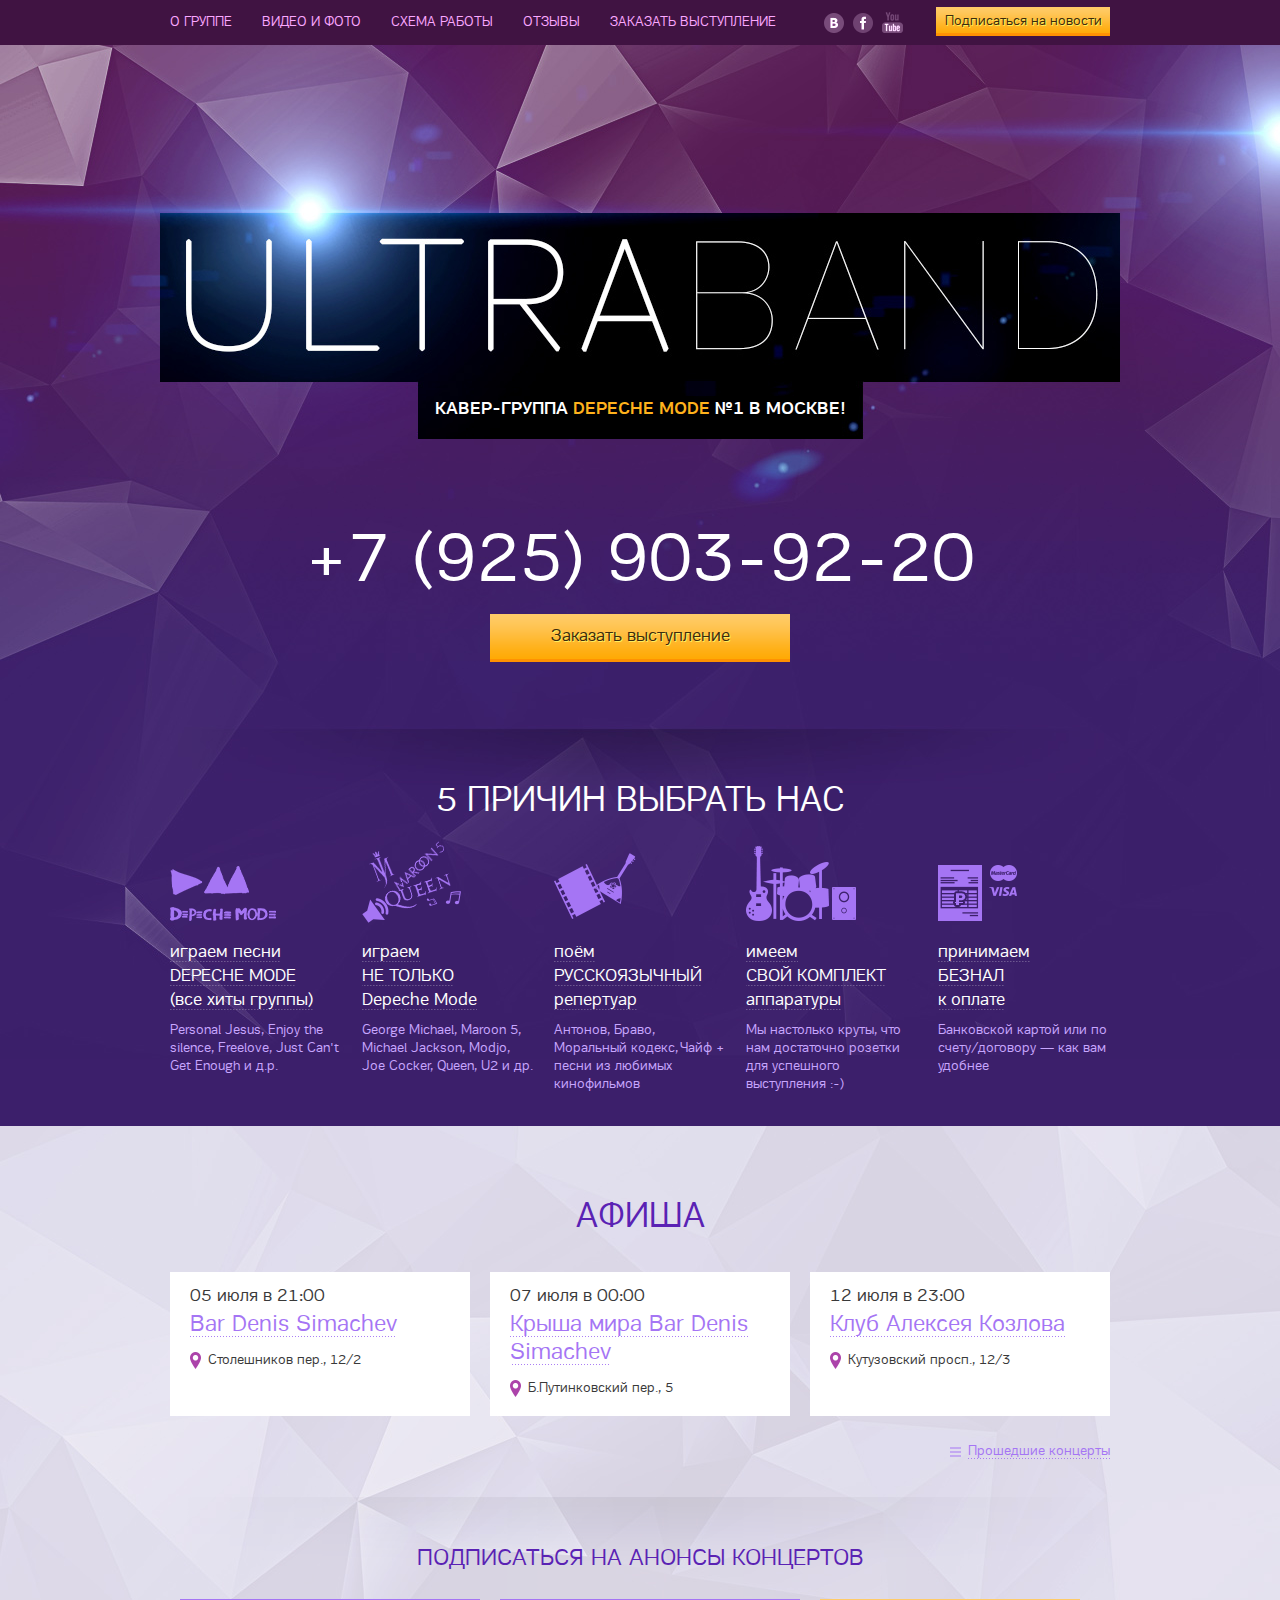
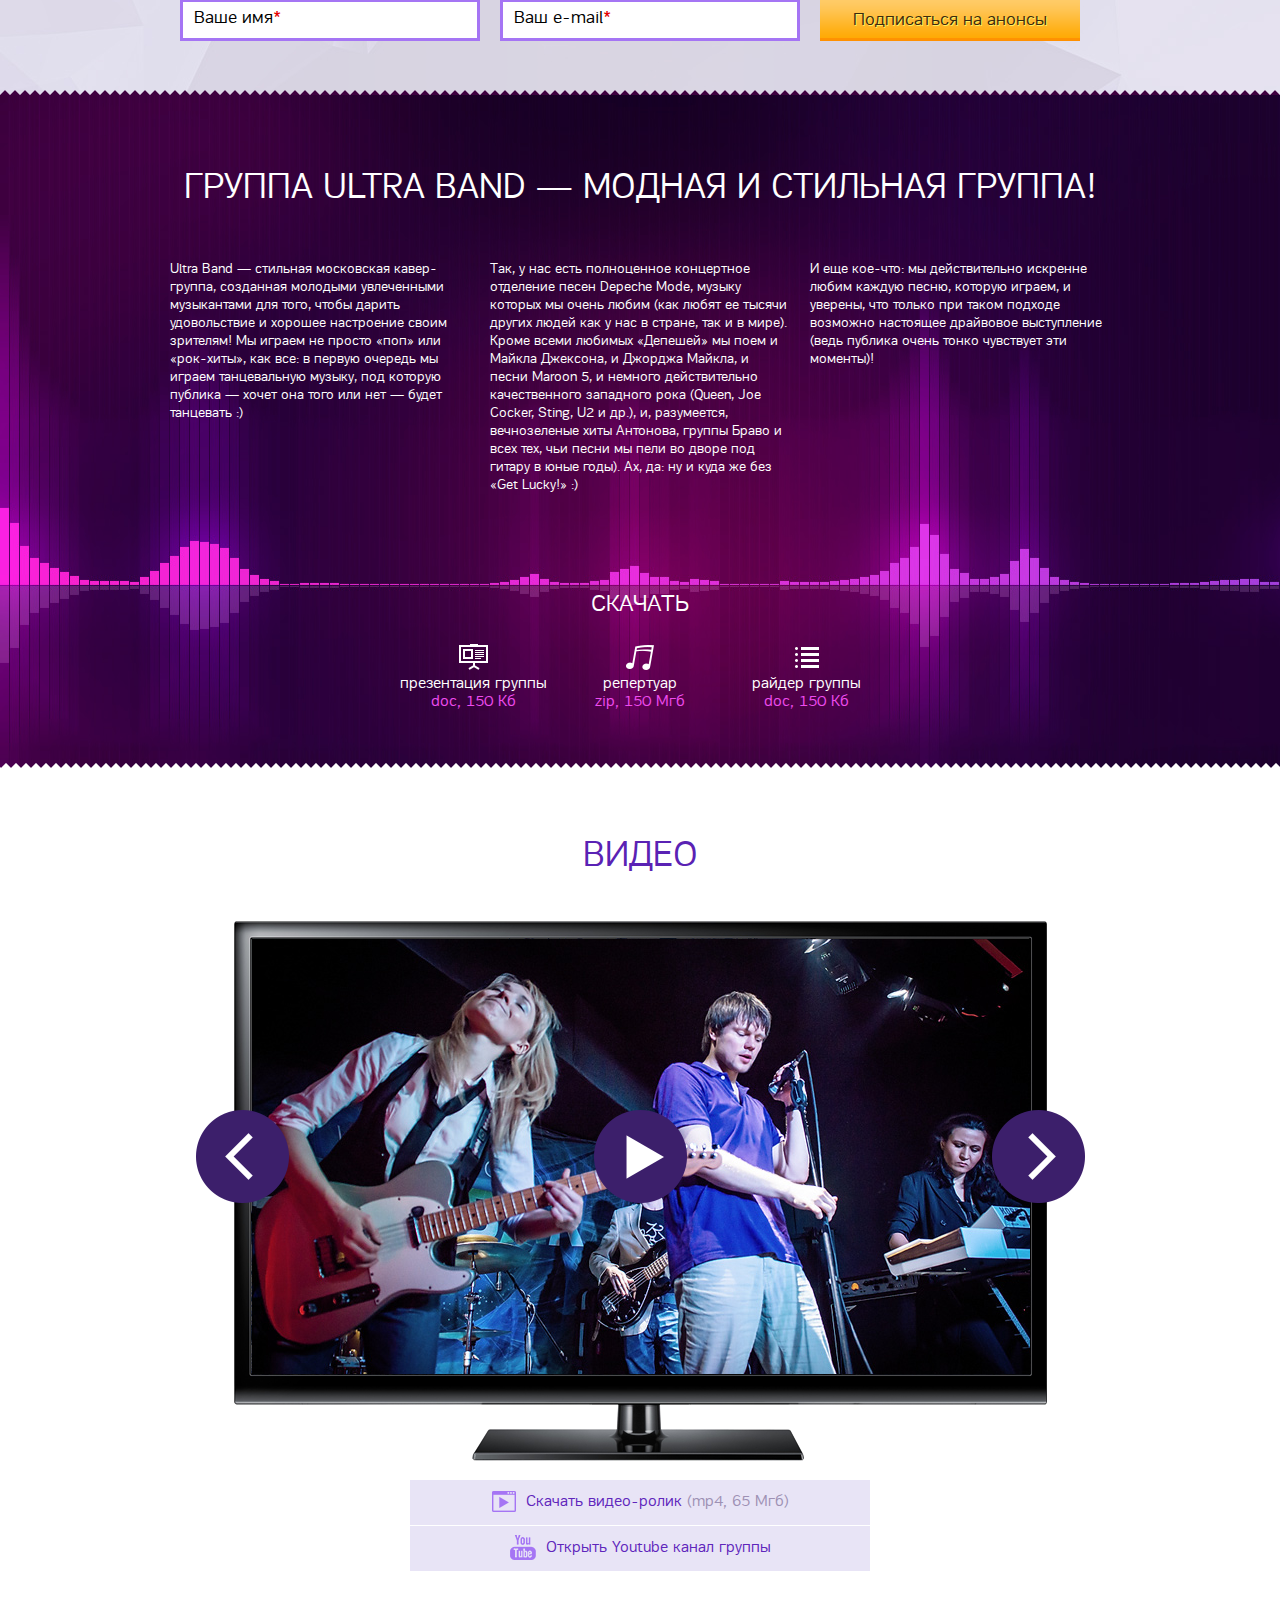
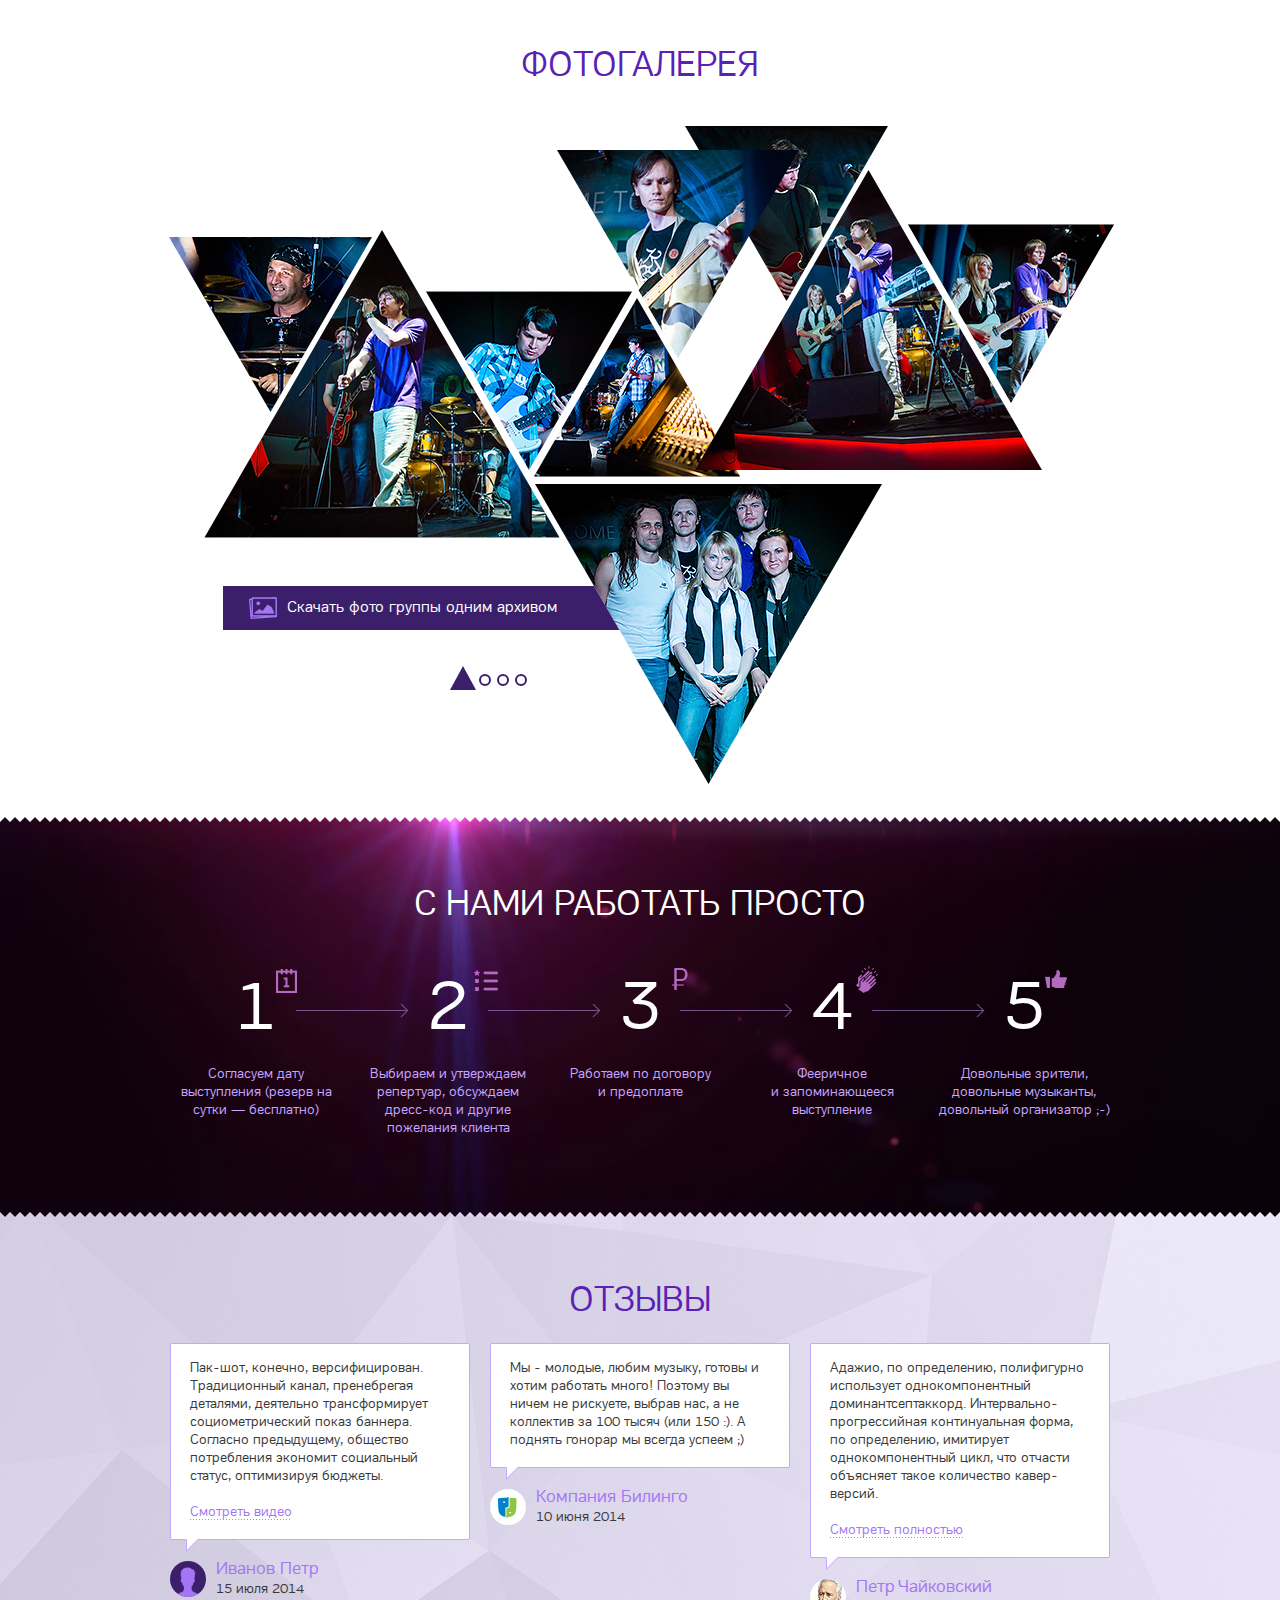
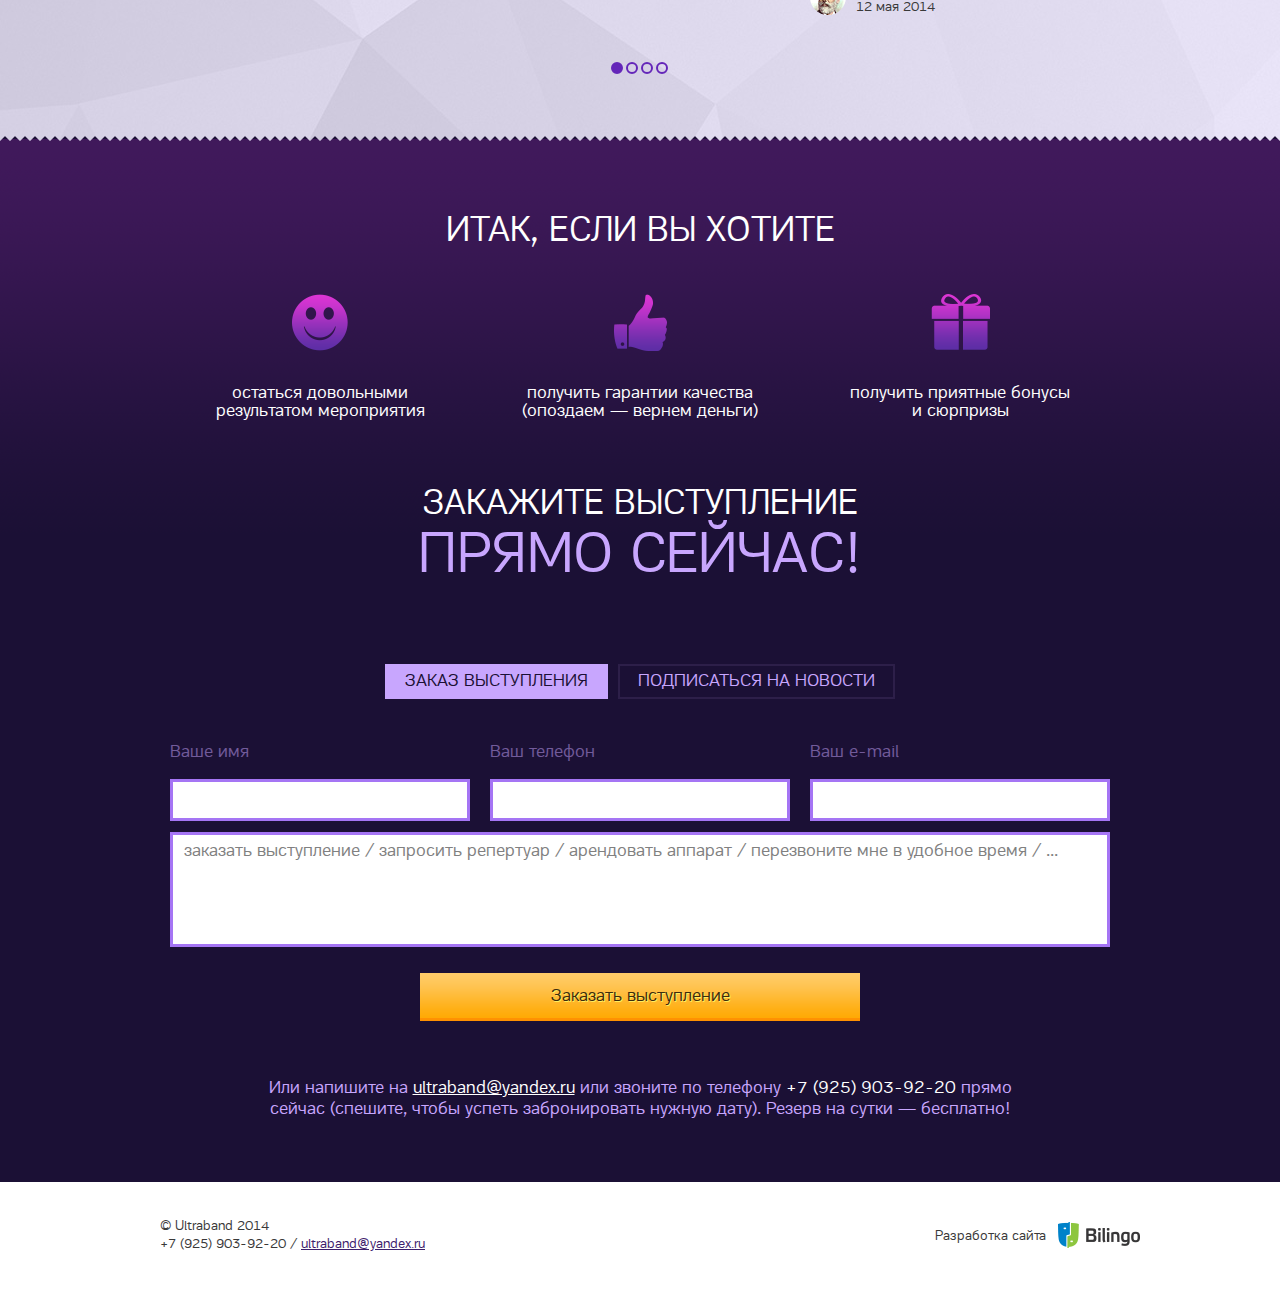
==== index.html @ 877f603f "first html" ====
<!DOCTYPE html>
<html>
    <head>
        <meta charset="utf-8" />
        <title>Ultra Band</title>

        <!--[if lt IE 9]>
            <script src="http://html5shiv.googlecode.com/svn/trunk/html5.js"></script>
        <![endif]-->

        <link rel="stylesheet" href="css/styles.css" />

        <script src="js/jquery-1.11.1.min.js"></script>
        <script src="js/jquery.maskedinput.min.js"></script>
        <script src="js/jquery.validate.min.js"></script>
        <script src="js/jquery.scrollTo-1.4.3.1-min.js"></script>
        <script src="js/jquery.stellar.min.js"></script>
        <script src="js/iscroll.js"></script>
        <script src="js/tools.js"></script>

        <meta name="viewport" content="width=1024" />
    </head>

    <body>

        <header>
            <div class="header-inner">
                <nav>
                    <ul>
                        <li><a href="#about">О группе</a></li>
                        <li><a href="#media">Видео и фото</a></li>
                        <li><a href="#how">Схема работы</a></li>
                        <li><a href="#responses">Отзывы</a></li>
                        <li><a href="#order-title">Заказать выступление</a></li>
                    </ul>
                </nav>
                <div class="header-social">
                    <a href="#"><img src="images/header-social-vk.png" alt="" width="20" height="20" /></a>
                    <a href="#"><img src="images/header-social-fb.png" alt="" width="20" height="20" /></a>
                    <a href="#"><img src="images/header-social-youtube.png" alt="" width="21" height="21" /></a>
                </div>
                <a href="#order-title" class="header-order-link">Подписаться на новости</a>
            </div>
        </header>

        <div class="promo-top-line">
            <div class="promo-top">
                <div><img src="images/promo-top.png" alt="" width="12" height="7" /> наверх</div>
                <div>наверх <img src="images/promo-top.png" alt="" width="12" height="7" /></div>
            </div>
            <h1>кавер-группа <span>Depeche Mode</span> №1 в Москве!</h1>
        </div>

        <!-- wrapper -->
        <div id="wrapper">
            <div class="wrapper-inner">

                <!-- promo -->
                <section id="promo">

                    <div class="promo-phone">+7 (925) 903-92-20</div>
                    <a href="#order-title" class="promo-order-link">Заказать выступление</a>

                    <h2>5 причин выбрать нас</h2>

                    <!-- why -->
                    <div class="why">
                        <div class="why-item">
                            <div class="why-item-bg"></div>
                            <div class="why-item-icon"><img src="images/why-icon-1.png" alt="" width="106" height="55" /></div>
                            <div class="why-item-text">
                                <h3>играем песни<br />DEPECHE MODE<br />(все хиты группы)</h3>
                                <p>Personal Jesus, Enjoy the silence, Freelove, Just Can't Get Enough и д.р.</p>
                                <div class="why-item-add">
                                    <ul>
                                        <li>Принимаем к оплате visa, mastercard (если вы — физлицо)</li>
                                        <li>Работаем по договору с&nbsp;юрлицами</li>
                                    </ul>
                                </div>
                            </div>
                        </div>
                        <div class="why-item">
                            <div class="why-item-bg"></div>
                            <div class="why-item-icon"><img src="images/why-icon-2.png" alt="" width="99" height="82" /></div>
                            <div class="why-item-text">
                                <h3>играем<br />НЕ ТОЛЬКО<br />Depeche Mode</h3>
                                <p>George Michael, Maroon 5, Michael Jackson, Modjo, Joe Cocker, Queen, U2 и др.</p>
                                <div class="why-item-add">
                                    <ul>
                                        <li>Принимаем к оплате visa, mastercard (если вы — физлицо)</li>
                                        <li>Работаем по договору с&nbsp;юрлицами</li>
                                    </ul>
                                </div>
                            </div>
                        </div>
                        <div class="why-item">
                            <div class="why-item-bg"></div>
                            <div class="why-item-icon"><img src="images/why-icon-3.png" alt="" width="82" height="66" /></div>
                            <div class="why-item-text">
                                <h3>поём<br />РУССКОЯЗЫЧНЫЙ<br />репертуар</h3>
                                <p>Антонов, Браво, Моральный кодекс, Чайф + песни из любимых кинофильмов</p>
                            </div>
                        </div>
                        <div class="why-item">
                            <div class="why-item-bg"></div>
                            <div class="why-item-icon"><img src="images/why-icon-4.png" alt="" width="110" height="75" /></div>
                            <div class="why-item-text">
                                <h3>имеем<br />СВОЙ КОМПЛЕКТ<br />аппаратуры</h3>
                                <p>Мы настолько круты, что нам достаточно розетки для успешного выступления :-)</p>
                                <div class="why-item-add">
                                    <ul>
                                        <li>Принимаем к оплате visa, mastercard (если вы — физлицо)</li>
                                        <li>Работаем по договору с&nbsp;юрлицами</li>
                                    </ul>
                                </div>
                            </div>
                        </div>
                        <div class="why-item">
                            <div class="why-item-bg"></div>
                            <div class="why-item-icon"><img src="images/why-icon-5.png" alt="" width="79" height="56" /></div>
                            <div class="why-item-text">
                                <h3>принимаем<br />БЕЗНАЛ<br />к оплате</h3>
                                <p>Банковской картой или по счету/договору — как вам удобнее</p>
                                <div class="why-item-add">
                                    <ul>
                                        <li>Принимаем к оплате visa, mastercard (если вы — физлицо)</li>
                                        <li>Работаем по договору с&nbsp;юрлицами</li>
                                    </ul>
                                </div>
                            </div>
                        </div>
                    </div>
                    <!-- why END -->
                </section>
                <!-- promo END -->

                <!-- anonces -->
                <section id="anonces">
                    <div class="anonces-inner">
                        <h2>Афиша</h2>

                        <!-- anonces list -->
                        <div class="anonces-list">
                            <div class="anonces-item">
                                <div class="anonces-item-date">05 июля в 21:00</div>
                                <div class="anonces-item-name"><a href="windows/anonces.html">Bar Denis Simachev</a></div>
                                <div class="anonces-item-place">Столешников пер., 12/2</div>
                            </div>
                            <div class="anonces-item">
                                <div class="anonces-item-date">07 июля в 00:00</div>
                                <div class="anonces-item-name"><a href="windows/anonces.html">Крыша мира Bar Denis Simachev</a></div>
                                <div class="anonces-item-place">Б.Путинковский пер., 5</div>
                            </div>
                            <div class="anonces-item">
                                <div class="anonces-item-date">12 июля в 23:00</div>
                                <div class="anonces-item-name"><a href="windows/anonces.html">Клуб Алексея Козлова</a></div>
                                <div class="anonces-item-place">Кутузовский просп., 12/3</div>
                            </div>
                        </div>
                        <!-- anonces list END -->

                        <div class="anonces-more"><a href="files/anonces.html"><span>Прошедшие концерты</span></a></div>

                        <!-- order mini -->
                        <div class="order-mini">
                            <h2>Подписаться на анонсы концертов</h2>
                            <form action="windows/success.html" method="post">
                                <div class="order-mini-input"><span>Ваше имя<em>*</em></span><input type="text" name="name" value="" class="required" /></div>
                                <div class="order-mini-input"><span>Ваш e-mail<em>*</em></span><input type="text" name="email" value="" class="required email" /></div>
                                <div class="order-mini-submit"><input type="submit" value="Подписаться на анонсы" /></div>
                            </form>
                        </div>
                        <!-- order mini END -->
                    </div>
                </section>
                <!-- anonces END -->

                <!-- about -->
                <section id="about">
                    <div class="about-inner">
                        <h2>Группа Ultra Band — модная и стильная группа!</h2>
                        <div class="about-cols">
                            <div class="about-col">Ultra Band — стильная московская кавер-группа, созданная молодыми увлеченными музыкантами для того, чтобы дарить удовольствие и хорошее настроение своим зрителям!  Мы играем не просто «поп» или «рок-хиты», как все: в первую очередь мы играем танцевальную музыку, под которую публика — хочет она того или нет — будет танцевать :)</div>
                            <div class="about-col">Так, у нас есть полноценное концертное отделение песен Depeche Mode, музыку которых мы очень любим (как любят ее тысячи других людей как у нас в стране, так и в мире). Кроме всеми любимых «Депешей» мы поем и Майкла Джексона, и Джорджа Майкла, и песни Maroon 5, и немного действительно качественного западного рока (Queen, Joe Cocker, Sting, U2 и др.), и, разумеется, вечнозеленые хиты Антонова, группы Браво и всех тех, чьи песни мы пели во дворе под гитару в юные годы). Ах, да: ну и куда же без «Get Lucky!» :)</div>
                            <div class="about-col">И еще кое-что: мы действительно искренне любим каждую песню, которую играем, и уверены, что только при таком подходе возможно настоящее драйвовое  выступление (ведь публика очень тонко чувствует эти моменты)!</div>
                        </div>
                        <h3>Скачать</h3>
                        <div class="download">
                            <div class="download-item">
                                <a href="#">
                                    <div class="download-icon"><img src="images/download-icon-1.png" alt="" width="29" height="26" /></div>
                                    <div class="download-name">презентация группы</div>
                                    <div class="download-size">doc, 150 Кб</div>
                                </a>
                            </div>
                            <div class="download-item">
                                <a href="#">
                                    <div class="download-icon"><img src="images/download-icon-2.png" alt="" width="28" height="25" /></div>
                                    <div class="download-name">репертуар</div>
                                    <div class="download-size">zip, 150 Мгб</div>
                                </a>
                            </div>
                            <div class="download-item">
                                <a href="#">
                                    <div class="download-icon"><img src="images/download-icon-3.png" alt="" width="24" height="21" /></div>
                                    <div class="download-name">райдер группы</div>
                                    <div class="download-size">doc, 150 Кб</div>
                                </a>
                            </div>
                        </div>
                    </div>
                </section>
                <!-- about END -->

                <!-- media -->
                <section id="media">
                    <div class="media-line"></div>

                    <div class="media-inner">
                        <h2>Видео</h2>

                        <div class="video">
                            <div class="video-content">
                                <ul>
                                    <li>
                                        <div class="video-container">
                                            <div class="video-play"></div>
                                            <a href="http://www.youtube.com/embed/kX7eN-AsGzw"><img src="files/video.jpg" alt="" width="778" height="435" /><span></span></a>
                                        </div>
                                        <div class="video-link"><a href="#"><img src="images/video-link.png" alt="" width="24" height="21" /> Скачать видео-ролик <span>(mp4, 65 Мгб)</span></a></div>
                                        <div class="video-link"><a href="#"><img src="images/video-youtube.png" alt="" width="26" height="25" /> Открыть Youtube канал группы</a></div>
                                    </li>
                                    <li>
                                        <div class="video-container">
                                            <div class="video-play"></div>
                                            <a href="http://www.youtube.com/embed/kX7eN-AsGzw"><img src="files/video-2.jpg" alt="" width="778" height="435" /><span></span></a>
                                        </div>
                                        <div class="video-link"><a href="#"><img src="images/video-link.png" alt="" width="24" height="21" /> Скачать видео-ролик <span>(mp4, 64 Мгб)</span></a></div>
                                        <div class="video-link"><a href="#"><img src="images/video-youtube.png" alt="" width="26" height="25" /> Открыть Youtube канал группы</a></div>
                                    </li>
                                    <li>
                                        <div class="video-container">
                                            <div class="video-play"></div>
                                            <a href="http://www.youtube.com/embed/kX7eN-AsGzw"><img src="files/video.jpg" alt="" width="778" height="435" /><span></span></a>
                                        </div>
                                        <div class="video-link"><a href="#"><img src="images/video-link.png" alt="" width="24" height="21" /> Скачать видео-ролик <span>(mp4, 63 Мгб)</span></a></div>
                                        <div class="video-link"><a href="#"><img src="images/video-youtube.png" alt="" width="26" height="25" /> Открыть Youtube канал группы</a></div>
                                    </li>
                                </ul>
                            </div>
                            <a href="#" class="video-prev"></a>
                            <a href="#" class="video-next"></a>
                        </div>

                        <h2>Фотогалерея</h2>

                        <div class="gallery">
                            <div class="gallery-content">
                                <ul>
                                    <li>
                                        <div class="gallery-links">
                                            <a href="files/gallery-1.jpg" rel="files/gallery-1-preview.png"><img src="files/gallery-1.png" alt="" width="203" height="175" /></a>
                                            <a href="files/gallery-2.jpg" rel="files/gallery-2-preview.png"><img src="files/gallery-2.png" alt="" width="356" height="308" /></a>
                                            <a href="files/gallery-3.jpg" rel="files/gallery-3-preview.png"><img src="files/gallery-3.png" alt="" width="206" height="179" /></a>
                                            <a href="files/gallery-4.jpg" rel="files/gallery-4-preview.png"><img src="files/gallery-4.png" alt="" width="208" height="179" /></a>
                                            <a href="files/gallery-5.jpg" rel="files/gallery-5-preview.png"><img src="files/gallery-5.png" alt="" width="242" height="208" /></a>
                                            <a href="files/gallery-6.jpg" rel="files/gallery-6-preview.png"><img src="files/gallery-6.png" alt="" width="203" height="175" /></a>
                                            <a href="files/gallery-7.jpg" rel="files/gallery-7-preview.png"><img src="files/gallery-7.png" alt="" width="347" height="300" /></a>
                                            <a href="files/gallery-8.jpg" rel="files/gallery-8-preview.png"><img src="files/gallery-8.png" alt="" width="208" height="179" /></a>
                                            <a href="files/gallery-9.jpg" rel="files/gallery-9-preview.png"><img src="files/gallery-9.png" alt="" width="347" height="300" /></a>
                                        </div>
                                        <img src="images/blank.gif" width="960" height="658" alt="" class="gallery-map" />
                                        <map>
                                            <area href="#" alt="" shape="poly" coords="9,111,212,111,111,286" />
                                            <area href="#" alt="" shape="poly" coords="44,412,221,104,400,412" />
                                            <area href="#" alt="" shape="poly" coords="266,165,472,165,369,344" />
                                            <area href="#" alt="" shape="poly" coords="373,351,476,172,555,310,535,344,576,344,579,351" />
                                            <area href="#" alt="" shape="poly" coords="397,24,639,24,518,232" />
                                            <area href="#" alt="" shape="poly" coords="525,0,728,0,626,175,589,110,639,24,539,24" />
                                            <area href="#" alt="" shape="poly" coords="535,344,708,44,882,344" />
                                            <area href="#" alt="" shape="poly" coords="747,98,953,98,850,277" />
                                            <area href="#" alt="" shape="poly" coords="375,358,722,358,548,658" />
                                        </map>
                                    </li>
                                    <li>
                                        <div class="gallery-links">
                                            <a href="files/gallery-1.jpg" rel="files/gallery-1-preview.png"><img src="files/gallery-1.png" alt="" width="203" height="175" /></a>
                                            <a href="files/gallery-2.jpg" rel="files/gallery-2-preview.png"><img src="files/gallery-2.png" alt="" width="356" height="308" /></a>
                                            <a href="files/gallery-3.jpg" rel="files/gallery-3-preview.png"><img src="files/gallery-3.png" alt="" width="206" height="179" /></a>
                                            <a href="files/gallery-4.jpg" rel="files/gallery-4-preview.png"><img src="files/gallery-4.png" alt="" width="208" height="179" /></a>
                                            <a href="files/gallery-5.jpg" rel="files/gallery-5-preview.png"><img src="files/gallery-5.png" alt="" width="242" height="208" /></a>
                                            <a href="files/gallery-6.jpg" rel="files/gallery-6-preview.png"><img src="files/gallery-6.png" alt="" width="203" height="175" /></a>
                                            <a href="files/gallery-7.jpg" rel="files/gallery-7-preview.png"><img src="files/gallery-7.png" alt="" width="347" height="300" /></a>
                                            <a href="files/gallery-8.jpg" rel="files/gallery-8-preview.png"><img src="files/gallery-8.png" alt="" width="208" height="179" /></a>
                                            <a href="files/gallery-9.jpg" rel="files/gallery-9-preview.png"><img src="files/gallery-9.png" alt="" width="347" height="300" /></a>
                                        </div>
                                        <img src="images/blank.gif" width="960" height="658" alt="" class="gallery-map" />
                                        <map>
                                            <area href="#" alt="" shape="poly" coords="9,111,212,111,111,286" />
                                            <area href="#" alt="" shape="poly" coords="44,412,221,104,400,412" />
                                            <area href="#" alt="" shape="poly" coords="266,165,472,165,369,344" />
                                            <area href="#" alt="" shape="poly" coords="373,351,476,172,555,310,535,344,576,344,579,351" />
                                            <area href="#" alt="" shape="poly" coords="397,24,639,24,518,232" />
                                            <area href="#" alt="" shape="poly" coords="525,0,728,0,626,175,589,110,639,24,539,24" />
                                            <area href="#" alt="" shape="poly" coords="535,344,708,44,882,344" />
                                            <area href="#" alt="" shape="poly" coords="747,98,953,98,850,277" />
                                            <area href="#" alt="" shape="poly" coords="375,358,722,358,548,658" />
                                        </map>
                                    </li>
                                    <li>
                                        <div class="gallery-links">
                                            <a href="files/gallery-1.jpg" rel="files/gallery-1-preview.png"><img src="files/gallery-1.png" alt="" width="203" height="175" /></a>
                                            <a href="files/gallery-2.jpg" rel="files/gallery-2-preview.png"><img src="files/gallery-2.png" alt="" width="356" height="308" /></a>
                                            <a href="files/gallery-3.jpg" rel="files/gallery-3-preview.png"><img src="files/gallery-3.png" alt="" width="206" height="179" /></a>
                                            <a href="files/gallery-4.jpg" rel="files/gallery-4-preview.png"><img src="files/gallery-4.png" alt="" width="208" height="179" /></a>
                                            <a href="files/gallery-5.jpg" rel="files/gallery-5-preview.png"><img src="files/gallery-5.png" alt="" width="242" height="208" /></a>
                                            <a href="files/gallery-6.jpg" rel="files/gallery-6-preview.png"><img src="files/gallery-6.png" alt="" width="203" height="175" /></a>
                                            <a href="files/gallery-7.jpg" rel="files/gallery-7-preview.png"><img src="files/gallery-7.png" alt="" width="347" height="300" /></a>
                                            <a href="files/gallery-8.jpg" rel="files/gallery-8-preview.png"><img src="files/gallery-8.png" alt="" width="208" height="179" /></a>
                                            <a href="files/gallery-9.jpg" rel="files/gallery-9-preview.png"><img src="files/gallery-9.png" alt="" width="347" height="300" /></a>
                                        </div>
                                        <img src="images/blank.gif" width="960" height="658" alt="" class="gallery-map" />
                                        <map>
                                            <area href="#" alt="" shape="poly" coords="9,111,212,111,111,286" />
                                            <area href="#" alt="" shape="poly" coords="44,412,221,104,400,412" />
                                            <area href="#" alt="" shape="poly" coords="266,165,472,165,369,344" />
                                            <area href="#" alt="" shape="poly" coords="373,351,476,172,555,310,535,344,576,344,579,351" />
                                            <area href="#" alt="" shape="poly" coords="397,24,639,24,518,232" />
                                            <area href="#" alt="" shape="poly" coords="525,0,728,0,626,175,589,110,639,24,539,24" />
                                            <area href="#" alt="" shape="poly" coords="535,344,708,44,882,344" />
                                            <area href="#" alt="" shape="poly" coords="747,98,953,98,850,277" />
                                            <area href="#" alt="" shape="poly" coords="375,358,722,358,548,658" />
                                        </map>
                                    </li>
                                    <li>
                                        <div class="gallery-links">
                                            <a href="files/gallery-1.jpg" rel="files/gallery-1-preview.png"><img src="files/gallery-1.png" alt="" width="203" height="175" /></a>
                                            <a href="files/gallery-2.jpg" rel="files/gallery-2-preview.png"><img src="files/gallery-2.png" alt="" width="356" height="308" /></a>
                                            <a href="files/gallery-3.jpg" rel="files/gallery-3-preview.png"><img src="files/gallery-3.png" alt="" width="206" height="179" /></a>
                                            <a href="files/gallery-4.jpg" rel="files/gallery-4-preview.png"><img src="files/gallery-4.png" alt="" width="208" height="179" /></a>
                                            <a href="files/gallery-5.jpg" rel="files/gallery-5-preview.png"><img src="files/gallery-5.png" alt="" width="242" height="208" /></a>
                                            <a href="files/gallery-6.jpg" rel="files/gallery-6-preview.png"><img src="files/gallery-6.png" alt="" width="203" height="175" /></a>
                                            <a href="files/gallery-7.jpg" rel="files/gallery-7-preview.png"><img src="files/gallery-7.png" alt="" width="347" height="300" /></a>
                                        </div>
                                        <img src="images/blank.gif" width="960" height="658" alt="" class="gallery-map" />
                                        <map>
                                            <area href="#" alt="" shape="poly" coords="9,111,212,111,111,286" />
                                            <area href="#" alt="" shape="poly" coords="44,412,221,104,400,412" />
                                            <area href="#" alt="" shape="poly" coords="266,165,472,165,369,344" />
                                            <area href="#" alt="" shape="poly" coords="373,351,476,172,555,310,535,344,576,344,579,351" />
                                            <area href="#" alt="" shape="poly" coords="397,24,639,24,518,232" />
                                            <area href="#" alt="" shape="poly" coords="525,0,728,0,626,175,589,110,639,24,539,24" />
                                            <area href="#" alt="" shape="poly" coords="535,344,708,44,882,344" />
                                            <area href="#" alt="" shape="poly" coords="747,98,953,98,850,277" />
                                            <area href="#" alt="" shape="poly" coords="375,358,722,358,548,658" />
                                        </map>
                                    </li>
                                </ul>
                            </div>
                            <div class="gallery-ctrl"></div>
                            <div class="gallery-download"><a href="#">Скачать фото группы одним архивом</a></div>
                        </div>

                        <img src="images/triangle-12.png" alt="" width="70" height="62" class="triangle triangle-12" data-stellar-ratio="1.2" />
                        <img src="images/triangle-13.png" alt="" width="58" height="52" class="triangle triangle-13" data-stellar-ratio="1.3" />
                        <img src="images/triangle-14.png" alt="" width="155" height="153" class="triangle triangle-14" data-stellar-ratio="1.2" />
                        <img src="images/triangle-15.png" alt="" width="67" height="69" class="triangle triangle-15" data-stellar-ratio="1.1" />
                        <img src="images/triangle-02.png" alt="" width="24" height="25" class="triangle triangle-02" data-stellar-ratio="1.1" />
                        <img src="images/triangle-03.png" alt="" width="24" height="22" class="triangle triangle-03" data-stellar-ratio="1.1" />
                        <img src="images/triangle-04.png" alt="" width="25" height="24" class="triangle triangle-04" data-stellar-ratio="1.2" />
                        <img src="images/triangle-05.png" alt="" width="24" height="22" class="triangle triangle-05" data-stellar-ratio="1.3" />
                        <img src="images/triangle-06.png" alt="" width="40" height="37" class="triangle triangle-06" data-stellar-ratio="1.2" />
                        <img src="images/triangle-01.png" alt="" width="356" height="340" class="triangle triangle-01" data-stellar-ratio="1.2" />
                        <img src="images/triangle-07.png" alt="" width="32" height="32" class="triangle triangle-07" data-stellar-ratio="1.1" />
                        <img src="images/triangle-08.png" alt="" width="76" height="89" class="triangle triangle-08" data-stellar-ratio="1.3" />
                        <img src="images/triangle-09.png" alt="" width="73" height="95" class="triangle triangle-09" data-stellar-ratio="1.2" />
                        <img src="images/triangle-10.png" alt="" width="220" height="248" class="triangle triangle-10" data-stellar-ratio="1.1" />
                        <img src="images/triangle-11.png" alt="" width="490" height="485" class="triangle triangle-11" data-stellar-ratio="1.2" />
                    </div>

                </section>
                <!-- media END -->

                <!-- how -->
                <section id="how">
                    <div class="how-inner">
                        <h2>С нами работать просто</h2>

                        <!-- how steps -->
                        <div class="how-steps">
                            <div class="how-step">
                                <div class="how-step-number"><span>1<img src="images/how-step-1.png" alt="" width="21" height="24" class="how-step-icon-1" /></span></div>
                                <div class="how-step-text">Согласуем дату выступления (резерв на сутки — бесплатно)</div>
                            </div>
                            <div class="how-step-sep"></div>
                            <div class="how-step">
                                <div class="how-step-number"><span>2<img src="images/how-step-2.png" alt="" width="24" height="21" class="how-step-icon-2" /></span></div>
                                <div class="how-step-text">Выбираем и утверждаем репертуар, обсуждаем дресс-код и другие пожелания клиента</div>
                            </div>
                            <div class="how-step-sep"></div>
                            <div class="how-step">
                                <div class="how-step-number"><span>3<img src="images/how-step-3.png" alt="" width="16" height="22" class="how-step-icon-3" /></span></div>
                                <div class="how-step-text">Работаем по договору и&nbsp;предоплате</div>
                            </div>
                            <div class="how-step-sep"></div>
                            <div class="how-step">
                                <div class="how-step-number"><span>4<img src="images/how-step-4.png" alt="" width="22" height="27" class="how-step-icon-4" /></span></div>
                                <div class="how-step-text">Фееричное и&nbsp;запоминающееся выступление</div>
                            </div>
                            <div class="how-step-sep"></div>
                            <div class="how-step">
                                <div class="how-step-number"><span>5<img src="images/how-step-5.png" alt="" width="22" height="18" class="how-step-icon-5" /></span></div>
                                <div class="how-step-text">Довольные зрители, довольные музыканты, довольный организатор ;-)</div>
                            </div>
                        </div>
                        <!-- how steps END -->

                    </div>
                </section>
                <!-- how END -->

                <!-- responses -->
                <section id="responses">
                    <h2>Отзывы</h2>
                    <div class="responses-container">
                        <ul>
                            <li>
                                <div class="responses-item">
                                    <div class="responses-item-name">
                                        Пак-шот, конечно, версифицирован. Традиционный канал, пренебрегая деталями, деятельно трансформирует социометрический показ баннера. Согласно предыдущему, общество потребления экономит социальный статус, оптимизируя бюджеты.
                                        <div class="responses-item-video"><a href="http://www.youtube.com/embed/kX7eN-AsGzw">Смотреть видео</a></div>
                                    </div>
                                    <div class="responses-item-author">
                                        <div class="responses-item-author-img"><img src="files/responses-author-1.jpg" alt="" width="36" height="36" /></div>
                                        <div class="responses-item-author-text">
                                            <div class="responses-item-author-name">Иванов Петр</div>
                                            <div class="responses-item-author-date">15 июля 2014</div>
                                        </div>
                                    </div>
                                </div>
                                <div class="responses-item">
                                    <div class="responses-item-name">
                                        Мы - молодые, любим музыку, готовы и хотим работать много! Поэтому вы ничем не рискуете, выбрав нас, а не коллектив за 100 тысяч (или 150 :). А поднять гонорар мы всегда успеем ;)
                                    </div>
                                    <div class="responses-item-author">
                                        <div class="responses-item-author-img"><img src="files/responses-author-2.jpg" alt="" width="36" height="36" /></div>
                                        <div class="responses-item-author-text">
                                            <div class="responses-item-author-name">Компания Билинго</div>
                                            <div class="responses-item-author-date">10 июня 2014</div>
                                        </div>
                                    </div>
                                </div>
                                <div class="responses-item">
                                    <div class="responses-item-name">
                                        Адажио, по определению, полифигурно использует однокомпонентный доминантсептаккорд. Интервально-прогрессийная континуальная форма, по определению, имитирует однокомпонентный цикл, что отчасти объясняет такое количество кавер-версий.
                                        <div class="responses-item-open"><a href="windows/response.html">Смотреть полностью</a></div>
                                    </div>
                                    <div class="responses-item-author">
                                        <div class="responses-item-author-img"><img src="files/responses-author-3.jpg" alt="" width="36" height="36" /></div>
                                        <div class="responses-item-author-text">
                                            <div class="responses-item-author-name">Петр Чайковский</div>
                                            <div class="responses-item-author-date">12 мая 2014</div>
                                        </div>
                                    </div>
                                </div>
                            </li>
                            <li>
                                <div class="responses-item">
                                    <div class="responses-item-name">
                                        Пак-шот, конечно, версифицирован. Традиционный канал, пренебрегая деталями, деятельно трансформирует социометрический показ баннера. Согласно предыдущему, общество потребления экономит социальный статус, оптимизируя бюджеты.
                                        <div class="responses-item-video"><a href="http://www.youtube.com/embed/kX7eN-AsGzw">Смотреть видео</a></div>
                                    </div>
                                    <div class="responses-item-author">
                                        <div class="responses-item-author-img"><img src="files/responses-author-1.jpg" alt="" width="36" height="36" /></div>
                                        <div class="responses-item-author-text">
                                            <div class="responses-item-author-name">Иванов Петр</div>
                                            <div class="responses-item-author-date">15 июля 2014</div>
                                        </div>
                                    </div>
                                </div>
                                <div class="responses-item">
                                    <div class="responses-item-name">
                                        Мы - молодые, любим музыку, готовы и хотим работать много! Поэтому вы ничем не рискуете, выбрав нас, а не коллектив за 100 тысяч (или 150 :). А поднять гонорар мы всегда успеем ;)
                                    </div>
                                    <div class="responses-item-author">
                                        <div class="responses-item-author-img"><img src="files/responses-author-2.jpg" alt="" width="36" height="36" /></div>
                                        <div class="responses-item-author-text">
                                            <div class="responses-item-author-name">Компания Билинго</div>
                                            <div class="responses-item-author-date">10 июня 2014</div>
                                        </div>
                                    </div>
                                </div>
                                <div class="responses-item">
                                    <div class="responses-item-name">
                                        Адажио, по определению, полифигурно использует однокомпонентный доминантсептаккорд. Интервально-прогрессийная континуальная форма, по определению, имитирует однокомпонентный цикл, что отчасти объясняет такое количество кавер-версий.
                                        <div class="responses-item-open"><a href="windows/response.html">Смотреть полностью</a></div>
                                    </div>
                                    <div class="responses-item-author">
                                        <div class="responses-item-author-img"><img src="files/responses-author-3.jpg" alt="" width="36" height="36" /></div>
                                        <div class="responses-item-author-text">
                                            <div class="responses-item-author-name">Петр Чайковский</div>
                                            <div class="responses-item-author-date">12 мая 2014</div>
                                        </div>
                                    </div>
                                </div>
                            </li>
                            <li>
                                <div class="responses-item">
                                    <div class="responses-item-name">
                                        Пак-шот, конечно, версифицирован. Традиционный канал, пренебрегая деталями, деятельно трансформирует социометрический показ баннера. Согласно предыдущему, общество потребления экономит социальный статус, оптимизируя бюджеты.
                                        <div class="responses-item-video"><a href="http://www.youtube.com/embed/kX7eN-AsGzw">Смотреть видео</a></div>
                                    </div>
                                    <div class="responses-item-author">
                                        <div class="responses-item-author-img"><img src="files/responses-author-1.jpg" alt="" width="36" height="36" /></div>
                                        <div class="responses-item-author-text">
                                            <div class="responses-item-author-name">Иванов Петр</div>
                                            <div class="responses-item-author-date">15 июля 2014</div>
                                        </div>
                                    </div>
                                </div>
                                <div class="responses-item">
                                    <div class="responses-item-name">
                                        Мы - молодые, любим музыку, готовы и хотим работать много! Поэтому вы ничем не рискуете, выбрав нас, а не коллектив за 100 тысяч (или 150 :). А поднять гонорар мы всегда успеем ;)
                                    </div>
                                    <div class="responses-item-author">
                                        <div class="responses-item-author-img"><img src="files/responses-author-2.jpg" alt="" width="36" height="36" /></div>
                                        <div class="responses-item-author-text">
                                            <div class="responses-item-author-name">Компания Билинго</div>
                                            <div class="responses-item-author-date">10 июня 2014</div>
                                        </div>
                                    </div>
                                </div>
                                <div class="responses-item">
                                    <div class="responses-item-name">
                                        Адажио, по определению, полифигурно использует однокомпонентный доминантсептаккорд. Интервально-прогрессийная континуальная форма, по определению, имитирует однокомпонентный цикл, что отчасти объясняет такое количество кавер-версий.
                                        <div class="responses-item-open"><a href="windows/response.html">Смотреть полностью</a></div>
                                    </div>
                                    <div class="responses-item-author">
                                        <div class="responses-item-author-img"><img src="files/responses-author-3.jpg" alt="" width="36" height="36" /></div>
                                        <div class="responses-item-author-text">
                                            <div class="responses-item-author-name">Петр Чайковский</div>
                                            <div class="responses-item-author-date">12 мая 2014</div>
                                        </div>
                                    </div>
                                </div>
                            </li>
                            <li>
                                <div class="responses-item">
                                    <div class="responses-item-name">
                                        Пак-шот, конечно, версифицирован. Традиционный канал, пренебрегая деталями, деятельно трансформирует социометрический показ баннера. Согласно предыдущему, общество потребления экономит социальный статус, оптимизируя бюджеты.
                                        <div class="responses-item-video"><a href="http://www.youtube.com/embed/kX7eN-AsGzw">Смотреть видео</a></div>
                                    </div>
                                    <div class="responses-item-author">
                                        <div class="responses-item-author-img"><img src="files/responses-author-1.jpg" alt="" width="36" height="36" /></div>
                                        <div class="responses-item-author-text">
                                            <div class="responses-item-author-name">Иванов Петр</div>
                                            <div class="responses-item-author-date">15 июля 2014</div>
                                        </div>
                                    </div>
                                </div>
                                <div class="responses-item">
                                    <div class="responses-item-name">
                                        Мы - молодые, любим музыку, готовы и хотим работать много! Поэтому вы ничем не рискуете, выбрав нас, а не коллектив за 100 тысяч (или 150 :). А поднять гонорар мы всегда успеем ;)
                                    </div>
                                    <div class="responses-item-author">
                                        <div class="responses-item-author-img"><img src="files/responses-author-2.jpg" alt="" width="36" height="36" /></div>
                                        <div class="responses-item-author-text">
                                            <div class="responses-item-author-name">Компания Билинго</div>
                                            <div class="responses-item-author-date">10 июня 2014</div>
                                        </div>
                                    </div>
                                </div>
                            </li>
                        </ul>
                    </div>
                    <div class="responses-ctrl"></div>
                </section>
                <!-- responses END -->

                <!-- order -->
                <section id="order">
                    <div class="order-bg"></div>
                    <div class="order-inner">
                        <h2>Итак, если вы хотите</h2>

                        <div class="order-want">
                            <div class="order-want-item">
                                <div class="order-want-item-icon"><img src="images/order-want-1.png" alt="" width="56" height="57" /></div>
                                <div class="order-want-item-text">остаться довольными результатом мероприятия</div>
                            </div>
                            <div class="order-want-item">
                                <div class="order-want-item-icon"><img src="images/order-want-2.png" alt="" width="53" height="57" /></div>
                                <div class="order-want-item-text">получить гарантии качества (опоздаем — вернем деньги)</div>
                            </div>
                            <div class="order-want-item">
                                <div class="order-want-item-icon"><img src="images/order-want-3.png" alt="" width="59" height="56" /></div>
                                <div class="order-want-item-text">получить приятные бонусы и&nbsp;сюрпризы</div>
                            </div>
                        </div>

                        <div id="order-title"><span>Закажите выступление</span> прямо сейчас!</div>

                        <div class="order-tabs">
                            <a href="#" class="active">Заказ выступления</a>
                            <a href="#">Подписаться на новости</a>
                        </div>

                        <div class="order-forms">
                            <form action="windows/success.html" method="post" class="active">
                                <div class="order-row">
                                    <div class="order-field">
                                        <div class="order-label">Ваше имя</div>
                                        <div class="order-input"><input type="text" name="name" value="" class="required" /></div>
                                    </div>
                                    <div class="order-field">
                                        <div class="order-label">Ваш телефон</div>
                                        <div class="order-input"><input type="text" name="phone" value="" class="required" /></div>
                                    </div>
                                    <div class="order-field">
                                        <div class="order-label">Ваш e-mail</div>
                                        <div class="order-input"><input type="text" name="email" value="" class="required email" /></div>
                                    </div>
                                </div>
                                <div class="order-textarea"><span>заказать выступление / запросить репертуар / арендовать аппарат / перезвоните мне в удобное время / ...</span><textarea name="message" rows="5" cols="10"></textarea></div>
                                <div class="order-submit"><input type="submit" value="Заказать выступление" /></div>
                            </form>

                            <form action="windows/success.html" method="post" class="order-form-subscribe">
                                <div class="order-row">
                                    <div class="order-field">
                                        <div class="order-label">Ваше имя</div>
                                        <div class="order-input"><input type="text" name="name" value="" class="required" /></div>
                                    </div>
                                    <div class="order-field">
                                        <div class="order-label">Ваш e-mail</div>
                                        <div class="order-input"><input type="text" name="email" value="" class="required email" /></div>
                                    </div>
                                </div>
                                <div class="order-submit"><input type="submit" value="Подписаться на новости" /></div>
                            </form>
                        </div>

                        <div class="order-hint">Или напишите на <a href="#">ultraband@yandex.ru</a> или звоните по телефону <span>+7 (925) 903-92-20</span> прямо сейчас (спешите, чтобы успеть забронировать нужную дату). Резерв на сутки — бесплатно!</div>
                    </div>
                </section>
                <!-- order END -->

                <footer>
                    <div class="copyrights">© Ultraband 2014<br />+7 (925) 903-92-20 / <a href="#">ultraband@yandex.ru</a></div>
                    <div class="developer">Разработка сайта <a href="#"><img src="images/bilingo.png" alt="" width="82" height="26" /></a></div>
                </footer>

            </div>
        </div>
        <!-- wrapper END -->

        <!-- item gallery -->
        <div class="item-gallery">
            <div class="item-gallery-container">
                <div class="item-gallery-load"><img src="images/blank.gif" alt="" /></div>
                <div class="item-gallery-big">
                    <strong>
                        <img src="images/blank.gif" alt="" />
                        <a href="#" class="item-gallery-prev"><span></span></a>
                        <a href="#" class="item-gallery-next"><span></span></a>
                        <a href="#" class="item-gallery-close"></a>
                    </strong>
                    <div class="item-gallery-loading"></div>
                </div>
                <div class="item-gallery-content">
                    <div class="item-gallery-list">
                        <a href="#" class="item-gallery-list-prev"></a>
                        <a href="#" class="item-gallery-list-next"></a>
                    </div>
                </div>
            </div>
        </div>
        <!-- item gallery END -->

    </body>
</html>
---- css/styles.css ----
@font-face {font-family:"PF_Eencore_Sans_ProBook"; src:url("../fonts/pfencoresanspro-book-webfont.eot"); src:url("../fonts/pfencoresanspro-book-webfont.eot?#iefix") format("embedded-opentype"), url("../fonts/pfencoresanspro-book-webfont.woff") format("woff"), url("../fonts/pfencoresanspro-book-webfont.ttf") format("truetype"), url("../fonts/pfencoresanspro-book-webfont.svg#pf_encore_sans_probook") format("svg"); font-weight:normal; font-style:normal}
@font-face {font-family:"PF_Eencore_Sans_ProMedium"; src:url("../fonts/pfencoresanspro-medium-webfont.eot"); src:url("../fonts/pfencoresanspro-medium-webfont.eot?#iefix") format("embedded-opentype"), url("../fonts/pfencoresanspro-medium-webfont.woff") format("woff"), url("../fonts/pfencoresanspro-medium-webfont.ttf") format("truetype"), url("../fonts/pfencoresanspro-medium-webfont.svg#pf_encore_sans_promedium") format("svg"); font-weight:normal; font-style:normal}

html {min-width:1000px}

body {min-width:1000px; margin:0; padding:0; font:14px/18px "PF_Eencore_Sans_ProBook", sans-serif; color:#393939; background:#fff}

a {color:#3d206c; outline:none}
a:hover {text-decoration:none}

img {border:none}

#wrapper {min-width:1000px; width:100%; position:relative; overflow:hidden}
.wrapper-inner {padding:45px 0 0 0}

header {height:45px; position:fixed; z-index:20; left:0; top:0; width:100%; min-width:960px; background:#401342}
.header-inner {width:960px; margin:0 auto; position:relative; height:45px}

nav {float:left; text-transform:uppercase; line-height:45px}
nav ul {float:left; margin:0; padding:0 0 0 10px; list-style:none}
nav ul li {float:left; margin:0; padding:0 30px 0 0}
nav ul li a {color:#fba8ff; text-decoration:none}
nav ul li a:hover {text-decoration:underline}

.header-social {float:left; line-height:45px; padding:0 0 0 18px}
.header-social img {vertical-align:middle; margin:0 5px 0 0}

.header-order-link {float:right; margin:7px 10px 0 0; text-decoration:none; width:174px; height:29px; color:#3b2b0d; text-shadow:1px 1px 0 #ffed57; text-align:center; line-height:29px; background:url(../images/header-order-link.png)}
.header-order-link:hover {background-position:left -29px}

.promo-top-line {position:absolute; left:0; top:388px; width:100%; z-index:10}
.promo-fixed .promo-top-line {position:fixed; top:45px; cursor:pointer}
.promo-top-line h1 {width:445px; position:relative; text-align:center; text-transform:uppercase; margin:0 auto; height:38px; padding:13px 0 0 0; background:url(../images/promo-title.jpg); font:18px/18px "PF_Eencore_Sans_ProMedium", sans-serif; color:#fff}
.promo-top {display:none; position:absolute; left:0; top:0; width:100%; height:51px; background:#000; background:rgba(0, 0, 0, .5); line-height:51px; white-space:nowrap; cursor:pointer}
.promo-top div {color:#a575f4; position:absolute; right:50%; margin:0 -480px 0 0}
.promo-top div:first-child {right:auto; left:50%; margin:0 0 0 -480px}
.promo-top img {vertical-align:middle; margin:0 2px}
.promo-fixed .promo-top-line .promo-top {display:block}
.promo-top-line h1 span {color:#ffb21c}

#promo {background:#3c1f6b url(../images/promo-bg.jpg) no-repeat center top; padding:388px 0 0 0; position:relative; z-index:4}
#promo h1 {width:445px; text-align:center; text-transform:uppercase; margin:0 auto; height:38px; padding:13px 0 0 0; background:url(../images/promo-title.jpg); font:18px/18px "PF_Eencore_Sans_ProMedium", sans-serif; color:#fff}

.promo-label {position:absolute; left:50%; top:21px; margin-left:372px; width:129px; height:84px; padding:44px 0 0 0; text-align:center; text-transform:uppercase; color:#000; line-height:14px; background:url(../images/promo-label.png)}
.promo-label a {color:#c4a0ff}

.promo-phone {padding:94px 0 0 0; font-size:72px; line-height:72px; color:#fff; text-align:center}

.promo-order-link {display:block; text-decoration:none; width:300px; height:48px; margin:15px auto 0 auto; text-align:center; background:#ffa800 url(../images/order-submit.png); font-size:18px; line-height:46px; color:#3b2b0d; text-shadow:1px 1px 0 #ffee60}
.promo-order-link:hover {background-position:left -48px}

#promo h2 {margin:0; padding:122px 0 0 0; text-align:center; font-weight:normal; font-size:36px; line-height:36px; color:#fff; text-transform:uppercase}

.why {width:960px; margin:0 auto; padding:0 0 23px 0; text-align:center; font-size:0; line-height:0; letter-spacing:-1px}
.why-item {display:inline-block; vertical-align:top; width:172px; padding:0 10px; position:relative; cursor:pointer; font-size:14px; line-height:18px; letter-spacing:0; text-align:left}
.why-item.isHover:hover,
.why-item.hover {z-index:2}
.why-item-bg {display:none; position:absolute; left:-20px; top:0; width:232px; background:#281449; height:100%; -webkit-box-shadow:0 0 10px rgba(0, 0, 0, .5); -moz-box-shadow:0 0 10px rgba(0, 0, 0, .5); box-shadow:0 0 10px rgba(0, 0, 0, .5); behavior:url(./js/PIE.htc)}
.why-item.isHover:hover .why-item-bg,
.why-item.hover .why-item-bg {display:block}
.why-item-icon {line-height:0; padding:46px 0 0 0; height:75px; position:relative}
.why-item+.why-item .why-item-icon {padding:21px 0 0 0; height:100px}
.why-item+.why-item+.why-item .why-item-icon {padding:33px 0 0 0; height:88px}
.why-item+.why-item+.why-item+.why-item .why-item-icon {padding:26px 0 0 0; height:95px}
.why-item+.why-item+.why-item+.why-item+.why-item .why-item-icon {padding:45px 0 0 0; height:76px}
.why-item-text {color:#c8a6fe; position:relative}
.why-item-text h3 {margin:0; padding:0; display:inline; font-size:18px; line-height:24px; font-weight:normal; background:url(../images/dots-1.png) repeat-x left bottom; color:#fff}
.why-item.isHover:hover .why-item-text h3,
.why-item.hover .why-item-text h3 {background:none}
.why-item-text p {margin:9px 0; padding:0}
.why-item-add {display:none; position:absolute; left:0; top:100%; width:100%}
.why-item.isHover:hover .why-item-add,
.why-item.hover .why-item-add {display:block; color:#fff}
.why-item-text ul {margin:0; padding:0; list-style:none}
.why-item-text ul li {margin:9px 0; padding:0 0 0 18px; background:url(../images/why-li.png) no-repeat left 6px}

#anonces {background:#e0deed url(../images/anonces-bg.jpg) center top}
.anonces-inner {width:960px; margin:0 auto; padding:74px 0 0 0}
.anonces-inner h2 {margin:0; padding:0; text-align:center; font-weight:normal; font-size:36px; line-height:36px; color:#5a22b4; text-transform:uppercase}

.anonces-list {font-size:0; line-height:0; letter-spacing:-1px; padding:26px 0 0 0}
.anonces-item {display:inline-block; vertical-align:top; background:#fff; margin:10px; width:260px; padding:0 20px}
.anonces-item-date {font-size:18px; line-height:18px; letter-spacing:0; padding:16px 0 0 0}
.anonces-item-name {font-size:24px; line-height:28px; letter-spacing:0; padding:5px 0 0 0}
.anonces-item-name a {text-decoration:none; color:#a575f4; background:url(../images/dots-2.png) repeat-x left bottom}
.anonces-item-name a:hover {background:none}
.anonces-item-place {font-size:14px; line-height:18px; margin:13px 0 0 0; letter-spacing:0; padding:0 0 18px 18px; background:url(../images/anonces-item-place.png) no-repeat}
.anonces-more {width:100%; padding:17px 0 0 0}
.anonces-more:after {content:"."; display:block; clear:both; visibility:hidden; height:0}
.anonces-more a {float:right; color:#a575f4; text-decoration:none; padding:0 0 0 18px; background:url(../images/anonces-more.png) no-repeat left center; margin:0 10px 0 0}
.anonces-more a span {background:url(../images/dots-2.png) repeat-x left bottom}
.anonces-more a:hover span {background:none}

.order-mini {background:url(../images/order-mini-bg.png) no-repeat center top; padding:48px 0 0 0; margin:36px 0 0 0}
.order-mini h2 {font-size:24px; line-height:28px}
.order-mini form {width:940px; margin:0; padding:26px 0 54px 0}
.order-mini form:after {content:"."; display:block; clear:both; visibility:hidden; height:0}
.order-mini-input {float:left; margin:0 0 0 20px; position:relative; background:#fff}
.order-mini-input span {display:none; position:absolute; color:#000; left:14px; top:8px; font-size:18px; line-height:24px}
.order-mini-input span em {font-style:normal; color:#e40000}
.order-mini-input input {position:relative; vertical-align:top; border:3px solid #a575f4; margin:0; padding:5px 11px 7px 11px; width:272px; height:24px; outline:none; background:url(../images/blank.gif); color:#000; font:18px/24px "PF_Eencore_Sans_ProBook", sans-serif}
.order-mini-input input.error {border-color:#e40000}
.order-mini-input label.error {display:none !important}
.order-mini-submit {float:left; margin:0 0 0 20px}
.order-mini-submit input {vertical-align:top; border:none; background:#ffa800 url(../images/order-mini-submit.png); margin:0; padding:0; outline:none; width:260px; height:42px; cursor:pointer; font:18px/39px "PF_Eencore_Sans_ProBook", sans-serif; color:#3b2b0d; text-shadow:1px 1px 0 #ffee60}
.order-mini-submit input:hover {background-position:left -42px}

#about {background:#2b003f url(../images/about-bg.jpg) center top; position:relative}
#about:before {content:""; display:block; width:100%; height:5px; position:absolute; left:0; top:-5px; background:url(../images/about-line.png)}
.about-inner {width:960px; margin:0 auto; padding:76px 0 57px 0}
.about-inner h2 {margin:0; padding:0; text-align:center; text-transform:uppercase; color:#fff; font-weight:normal; font-size:36px; line-height:36px}
.about-cols {width:100%; color:#fff; padding:54px 0 0 0}
.about-cols:after {content:"."; display:block; clear:both; visibility:hidden; height:0}
.about-col {float:left; padding:0 10px; width:300px}
.about-inner h3 {margin:0; padding:98px 0 0 0; text-align:center; text-transform:uppercase; color:#fff; font-weight:normal; font-size:24px; line-height:24px}

.download {width:500px; margin:27px auto 0 auto; display:table}
.download-item {display:table-cell; width:25%; vertical-align:top; font-size:16px; text-align:center}
.download-item a {display:inline-block; text-decoration:none}
.download-icon {line-height:26px}
.download-icon img {vertical-align:middle}
.download-name {color:#fff; padding:5px 0 0 0}
.download-size {color:#ef4cef}

#media {position:relative; z-index:3; padding:71px 0 38px 0}
.media-line {position:absolute; left:0; top:-5px; width:100%; height:5px; background:url(../images/media-line.png)}
.media-inner {position:relative; margin:0 auto; width:960px}
#media h2 {margin:0; padding:0; text-align:center; text-transform:uppercase; color:#5a22b4; font-weight:normal; font-size:36px; line-height:36px}

.video {width:813px; margin:46px auto 78px auto; position:relative; z-index:7}
.video-content {width:100%; position:relative; overflow:hidden}
.video-content ul {margin:0; padding:0; list-style:none; position:relative; height:650px}
.video-content ul li {display:none; position:relative; margin:0; padding:18px 0 0 0; background:url(../images/video.png) no-repeat}
.video-content ul li:first-child {display:block}
.video-container {width:778px; height:435px; margin:0 0 105px 18px; line-height:0; position:relative}
.video-play {display:none}
.video-container a {display:block; position:relative; width:778px; height:435px; overflow:hidden}
.video-container a span {display:block; width:93px; height:93px; position:absolute; left:50%; top:50%; margin:-47px 0 0 -47px; background:url(../images/video-play.png)}
.video-link {width:460px; height:45px; margin:0 auto; border-top:1px solid #fff}
.video-link a {display:block; height:45px; font-size:16px; line-height:45px; text-decoration:none; color:#5f26bc; background:#e8e4f6; text-align:center}
.video-link a:hover {color:#3d206c}
.video-link a img {vertical-align:middle; margin:0 5px 0 0; position:relative; top:-1px}
.video-link a span {color:#9e91b4}
.video-prev,
.video-next {display:block; width:93px; height:93px; position:absolute; top:189px; background:url(../images/video-arrows.png)}
.video-prev {left:-38px}
.video-next {right:-38px; background-position:-93px top}

.gallery {width:960px; margin:41px auto 0 auto; position:relative}
.gallery-content {position:relative; width:100%; overflow:hidden; line-height:0}
.gallery-content ul {margin:0; padding:0; position:relative; list-style:none; height:658px}
.gallery-content ul li {display:none; position:relative; margin:0; padding:0; width:960px; height:658px}
.gallery-content ul li:first-child {display:block}
.gallery-links a {position:absolute; left:9px; top:111px}
.gallery-links a+a {left:44px; top:104px}
.gallery-links a+a+a {left:266px; top:165px}
.gallery-links a+a+a+a {left:373px; top:172px}
.gallery-links a+a+a+a+a {left:397px; top:24px; z-index:1}
.gallery-links a+a+a+a+a+a {left:525px; top:0; z-index:auto}
.gallery-links a+a+a+a+a+a+a {left:535px; top:44px}
.gallery-links a+a+a+a+a+a+a+a {left:747px; top:98px}
.gallery-links a+a+a+a+a+a+a+a+a {left:375px; top:358px}
.gallery-map {position:absolute; left:0; top:0; z-index:2}
map,
area {outline:none}
.gallery-ctrl {position:absolute; z-index:4; left:160px; top:540px; width:340px; text-align:center; font-size:0; line-height:0; letter-spacing:-1px}
.gallery-ctrl a {display:inline-block; vertical-align:top; width:8px; height:8px; margin:8px 3px 0 3px; position:relative; border:2px solid #3c1f6b; background:url(../images/blank.gif); -moz-border-radius:6px; -webkit-border-radius:6px; border-radius:6px; behavior:url(./js/PIE.htc)}
.gallery-ctrl a.active {width:0; height:0; border-width:0 13px 24px 13px; border-color:transparent transparent #3c1f6b transparent; margin:0; -moz-border-radius:0; -webkit-border-radius:0; border-radius:0}
.gallery-download {position:absolute; z-index:4; left:63px; top:460px; width:333px; height:44px; padding:0 0 0 64px; background:url(../images/gallery-download.png); font-size:16px; line-height:44px}
.gallery-download a {color:#fff; text-decoration:none}
.gallery-download a:hover {text-decoration:underline}

.triangle {position:absolute; z-index:6}
.triangle-01 {left:-290px; top:-128px}
.triangle-02 {left:179px; top:13px}
.triangle-03 {left:38px; top:101px}
.triangle-04 {left:976px; top:149px}
.triangle-05 {left:823px; top:562px}
.triangle-06 {left:63px; top:785px}
.triangle-07 {left:204px; top:560px}
.triangle-08 {left:-142px; top:852px}
.triangle-09 {left:775px; top:740px}
.triangle-10 {left:15px; top:565px}
.triangle-11 {left:870px; top:680px}
.triangle-12 {left:-109px; top:501px}
.triangle-13 {left:19px; top:547px}
.triangle-14 {left:852px; top:-32px}
.triangle-15 {left:1034px; top:526px}

#how {position:relative; margin:-5px 0; height:400px; background:url(../images/how-bg.png) repeat-x center top}
.how-inner {width:960px; margin:0 auto; padding:71px 0 0 0}
.how-inner h2 {margin:0; padding:0; text-align:center; text-transform:uppercase; color:#fff; font-weight:normal; font-size:36px; line-height:36px}

.how-steps {width:100%; text-align:center; padding:51px 0 54px 0}
.how-steps:after {content:"."; display:block; clear:both; visibility:hidden; height:0}
.how-step {float:left; width:176px; padding:0 8px}
.how-step-number {color:#fff; font-size:72px; line-height:72px}
.how-step-number span {display:inline-block; position:relative; vertical-align:top}
.how-step-number img {position:absolute}
.how-step-number img.how-step-icon-1 {right:-19px; top:-6px}
.how-step-number img.how-step-icon-2 {right:-28px; top:-5px}
.how-step-number img.how-step-icon-3 {right:-26px; top:-7px}
.how-step-number img.how-step-icon-4 {right:-24px; top:-9px}
.how-step-number img.how-step-icon-5 {right:-21px; top:-5px}
.how-step-text {padding:19px 0 0 0; color:#c8a6fe}
.how-step-sep {float:left; width:113px; height:15px; margin:28px -57px 0 -56px; background:url(../images/how-step-sep.png)}

#responses {background:#e0dcef url(../images/responses-bg.jpg) repeat-x center top; padding:0 0 67px 0}
#responses h2 {margin:0; padding:72px 0 0 0; text-align:center; font-weight:normal; font-size:36px; line-height:36px; color:#5a22b4; text-transform:uppercase}

.responses-container {width:960px; margin:0 auto; padding:23px 0 45px 0}
.responses-container:after {content:"."; display:block; clear:both; visibility:hidden; height:0}
.responses-container ul {margin:0; padding:0; position:relative; list-style:none}
.responses-container ul li {display:none; margin:0; padding:0}
.responses-container ul li:first-child {display:block}
.responses-item {float:left; width:300px; padding:0 10px}
.responses-item-name {position:relative; padding:16px 19px 17px 19px; background:#fff; border:1px solid #c8a6fe; -moz-border-radius:2px; -webkit-border-radius:2px; border-radius:2px; behavior:url(./js/PIE.htc)}
.responses-item-name:after {content:""; display:block; width:12px; height:13px; position:absolute; left:15px; bottom:-13px; background:url(../images/responses-item.png)}
.responses-item-video,
.responses-item-open,
.responses-window-close {margin:18px 0 0 0}
.responses-item-video a,
.responses-item-open a,
.responses-window-close a {text-decoration:none; color:#a575f4; background:url(../images/dots-2.png) repeat-x left bottom}
.responses-item-video a:hover,
.responses-item-open a:hover,
.responses-window-close a:hover {background:none}
.responses-item-author {width:100%}
.responses-item-author:after {content:"."; display:block; clear:both; visibility:hidden; height:0}
.responses-item-author-img {float:left; line-height:0; padding:21px 0 0 0; width:46px; position:relative}
.responses-item-author-img img {position:relative; -moz-border-radius:18px; -webkit-border-radius:18px; border-radius:18px; behavior:url(./js/PIE.htc)}
.responses-item-author-img+.responses-item-author-text {margin-left:46px}
.responses-item-author-name {font-size:18px; color:#a575f4; padding:21px 0 0 0}
.responses-item-author-date {padding:2px 0 0 0}
.responses-ctrl {font-size:0; line-height:0; letter-spacing:-1px; text-align:center}
.responses-ctrl a {display:inline-block; position:relative; width:8px; height:8px; margin:0 2px 0 1px; border:2px solid #6426b9; background:url(../images/blank.gif); -moz-border-radius:6px; -webkit-border-radius:6px; border-radius:6px; behavior:url(./js/PIE.htc)}
.responses-ctrl a.active {background:#6426b9}

#order {background:#1b1035; position:relative}
.order-bg {position:absolute; left:0; top:-5px; width:100%; height:398px; background:url(../images/order-bg.png)}
.order-inner {position:relative; width:960px; margin:0 auto}
.order-inner h2 {margin:0; padding:73px 0 0 0; text-align:center; font-weight:normal; font-size:36px; line-height:36px; color:#fff; text-transform:uppercase}

.order-want {width:100%; font-size:18px; text-align:center; color:#fff; padding:44px 0 0 0}
.order-want:after {content:"."; display:block; clear:both; visibility:hidden; height:0}
.order-want-item {float:left; width:260px; padding:0 30px}
.order-want-item-icon {line-height:0; height:91px}
.order-want-item-text span {color:#a575f4}
.order-want-item-text a {color:#c8a6fe}

#order-title {text-align:center; text-transform:uppercase; color:#c8a6fe; font-size:59px; line-height:60px; padding:54px 0 0 0}
#order-title span {display:block; font-size:36px; color:#fff; margin:0 0 -7px 0}

.order-tabs {text-align:center; text-transform:uppercase; font-size:0; line-height:0; letter-spacing:-1px; padding:76px 0 0 0}
.order-tabs a {display:inline-block; border:2px solid #2d1f49; background:url(../images/blank.gif); position:relative; text-decoration:none; font-size:18px; line-height:31px; height:31px; letter-spacing:0; padding:0 18px; margin:0 5px; color:#c8a6fe}
.order-tabs a.active {background:#c8a6fe; border-color:#c8a6fe; color:#1b1035; cursor:default}

.order-forms {padding:45px 0 0 0}
.order-inner form {margin:0; padding:0; display:none}
.order-inner form.active {display:block}
.order-row {width:100%; padding:0 0 11px 0}
.order-row:after {content:"."; display:block; clear:both; visibility:hidden; height:0}
.order-field {float:left; width:300px; padding:0 10px}
.order-form-subscribe .order-field {width:460px}
.order-label {padding:0 0 17px 0; font-size:18px; color:#c8a6fe; opacity:.5; filter:progid:DXImageTransform.Microsoft.Alpha(opacity=50)}
.order-input input {position:relative; vertical-align:top; border:3px solid #a575f4; margin:0; padding:5px 11px 7px 11px; width:272px; height:24px; outline:none; background:#fff; color:#000; font:18px/24px "PF_Eencore_Sans_ProBook", sans-serif}
.order-form-subscribe .order-input input {width:432px}
.order-input input.error {border-color:#e40000}
.order-input label.error {display:none !important}
.order-textarea {margin:0 10px; position:relative; background:#fff}
.order-textarea span {display:none; position:absolute; color:#808080; left:14px; top:8px; font-size:18px; line-height:24px}
.order-textarea textarea {position:relative; vertical-align:top; border:3px solid #a575f4; margin:0; padding:5px 11px 7px 11px; width:912px; height:97px; outline:none; background:url(../images/blank.gif); color:#000; font:18px/24px "PF_Eencore_Sans_ProBook", sans-serif; overflow:auto; resize:none}
.order-textarea textarea.error {border-color:#e40000}
.order-textarea label.error {display:none !important}
.order-submit {padding:26px 0 0 0; text-align:center}
.order-submit input {vertical-align:top; border:none; background:#ffa800 url(../images/order-submit.png); margin:0; padding:0; outline:none; width:440px; height:48px; cursor:pointer; font:18px/46px "PF_Eencore_Sans_ProBook", sans-serif; color:#3b2b0d; text-shadow:1px 1px 0 #ffee60}
.order-submit input:hover {background-position:left -48px}

.order-hint {font-size:18px; line-height:21px; color:#c8a6fe; padding:57px 80px 62px 80px; text-align:center}
.order-hint a,
.order-hint span {color:#fff}

footer {width:960px; margin:0 auto; padding:0 0 37px 0}
footer:after {content:"."; display:block; clear:both; visibility:hidden; height:0}

.copyrights {float:left; padding:36px 0 0 0}
.developer {float:right; position:relative; margin:0 -20px 0 0; padding:42px 0 0 0}
.developer img {vertical-align:middle; margin:0 0 0 8px; position:relative; top:-2px}

.window {position:absolute; left:0; top:0; width:100%; height:100%; z-index:99997; overflow:auto}
.window-overlay {position:absolute; left:0; top:0; width:100%; height:100%; z-index:99998; background:#000; opacity:.8; filter:progid:DXImageTransform.Microsoft.Alpha(opacity=80)}
.window-container {position:absolute; z-index:99999; left:50%; top:50%}
.window-content {position:relative; background:#fff; border:1px solid #c8a6fe; -moz-border-radius:3px; -webkit-border-radius:3px; border-radius:3px; behavior:url(./js/PIE.htc)}
.window iframe {display:block; margin:-1px; position:relative}
.window-close {display:block; position:absolute; right:-18px; top:-18px; width:34px; height:34px; background:url(../images/window-close.png)}

.window-text {padding:0 19px 0 19px; width:400px}
.window-text p {margin:18px 0; padding:0}
.window-text h2 {margin:28px 0; padding:0; font-weight:normal; text-align:center; font-size:24px; line-height:28px; color:#5a22b4; text-transform:uppercase}
.responses-window {width:260px; position:relative; padding-bottom:18px}
.responses-window:after {content:""; display:block; width:12px; height:13px; position:absolute; left:15px; bottom:-13px; background:url(../images/responses-item.png)}
.responses-window .responses-item-author {position:absolute; left:0; top:100%; color:#fff}

.mobile body {overflow:hidden}
.mobile #wrapper {position:absolute; top:0; bottom:0; left:0}

.item-gallery {position:fixed; left:-9999px; top:0; width:100%; height:100%; z-index:99997; overflow:auto; background:#000; background:rgba(0, 0, 0, .8)}
.item-gallery-open {left:0}
.item-gallery-container {position:relative; width:960px; margin:0 auto; padding:40px 0 0 0}
.item-gallery-big {text-align:center; font-size:0; line-height:0; position:relative}
.item-gallery-big strong {visibility:hidden; position:relative; display:inline-block; vertical-align:middle}
.item-gallery-big strong img {vertical-align:top}
.item-gallery-prev,
.item-gallery-next {display:block; width:69px; height:100%; position:absolute; top:0; background:#3c1f6b; background:rgba(60, 31, 107, .9); opacity:0; filter:progid:DXImageTransform.Microsoft.Alpha(opacity=0)}
.item-gallery-prev:hover,
.item-gallery-next:hover {opacity:1; filter:progid:DXImageTransform.Microsoft.Alpha(opacity=100)}
.item-gallery-prev span,
.item-gallery-next span {display:block; width:28px; height:49px; position:absolute; left:50%; top:50%; margin:-25px 0 0 -14px; background:url(../images/item-gallery-arrows.png)}
.item-gallery-prev {left:0}
.item-gallery-next {right:0}
.item-gallery-next span {background-position:-28px top}
.item-gallery-close {display:block; position:absolute; right:-29px; top:-22px; width:51px; height:51px; background:url(../images/item-gallery-close.png)}
.item-gallery-big img {vertical-align:middle}
.item-gallery-list {width:948px; margin:0 auto; line-height:0; position:relative; overflow:hidden}
.item-gallery-list ul {position:relative; margin:0; padding:30px 0; list-style:none; width:9999px}
.item-gallery-list ul:after {content:"."; display:block; clear:both; visibility:hidden; height:0}
.item-gallery-list ul li {float:left; margin:0 6px; padding:0; position:relative}
.item-gallery-list ul li img {position:relative}
.item-gallery-list ul li span {display:block; position:absolute; left:0; top:0; width:67px; height:68px; background:url(../images/item-gallery-list.png)}
.item-gallery-list ul li.active span {left:-5px; top:-5px; width:77px; height:78px; background:url(../images/item-gallery-list-active.png)}
.item-gallery-list-prev,
.item-gallery-list-next {position:absolute; top:39px; display:block; width:46px; height:53px; background:url(../images/item-gallery-list-arrows.png)}
.item-gallery-list-prev {left:10px}
.item-gallery-list-next {right:10px; background-position:-46px top}
.item-gallery-loading {position:absolute; left:-15px; top:-15px; padding:15px; width:100%; height:100%; background:#000 url(../images/gallery-loading.gif) no-repeat center; background:rgba(0, 0, 0, .2) url(../images/gallery-loading.gif) no-repeat center}
.item-gallery-load {position:absolute; left:-9999px; top:-9999px; visibility:hidden}
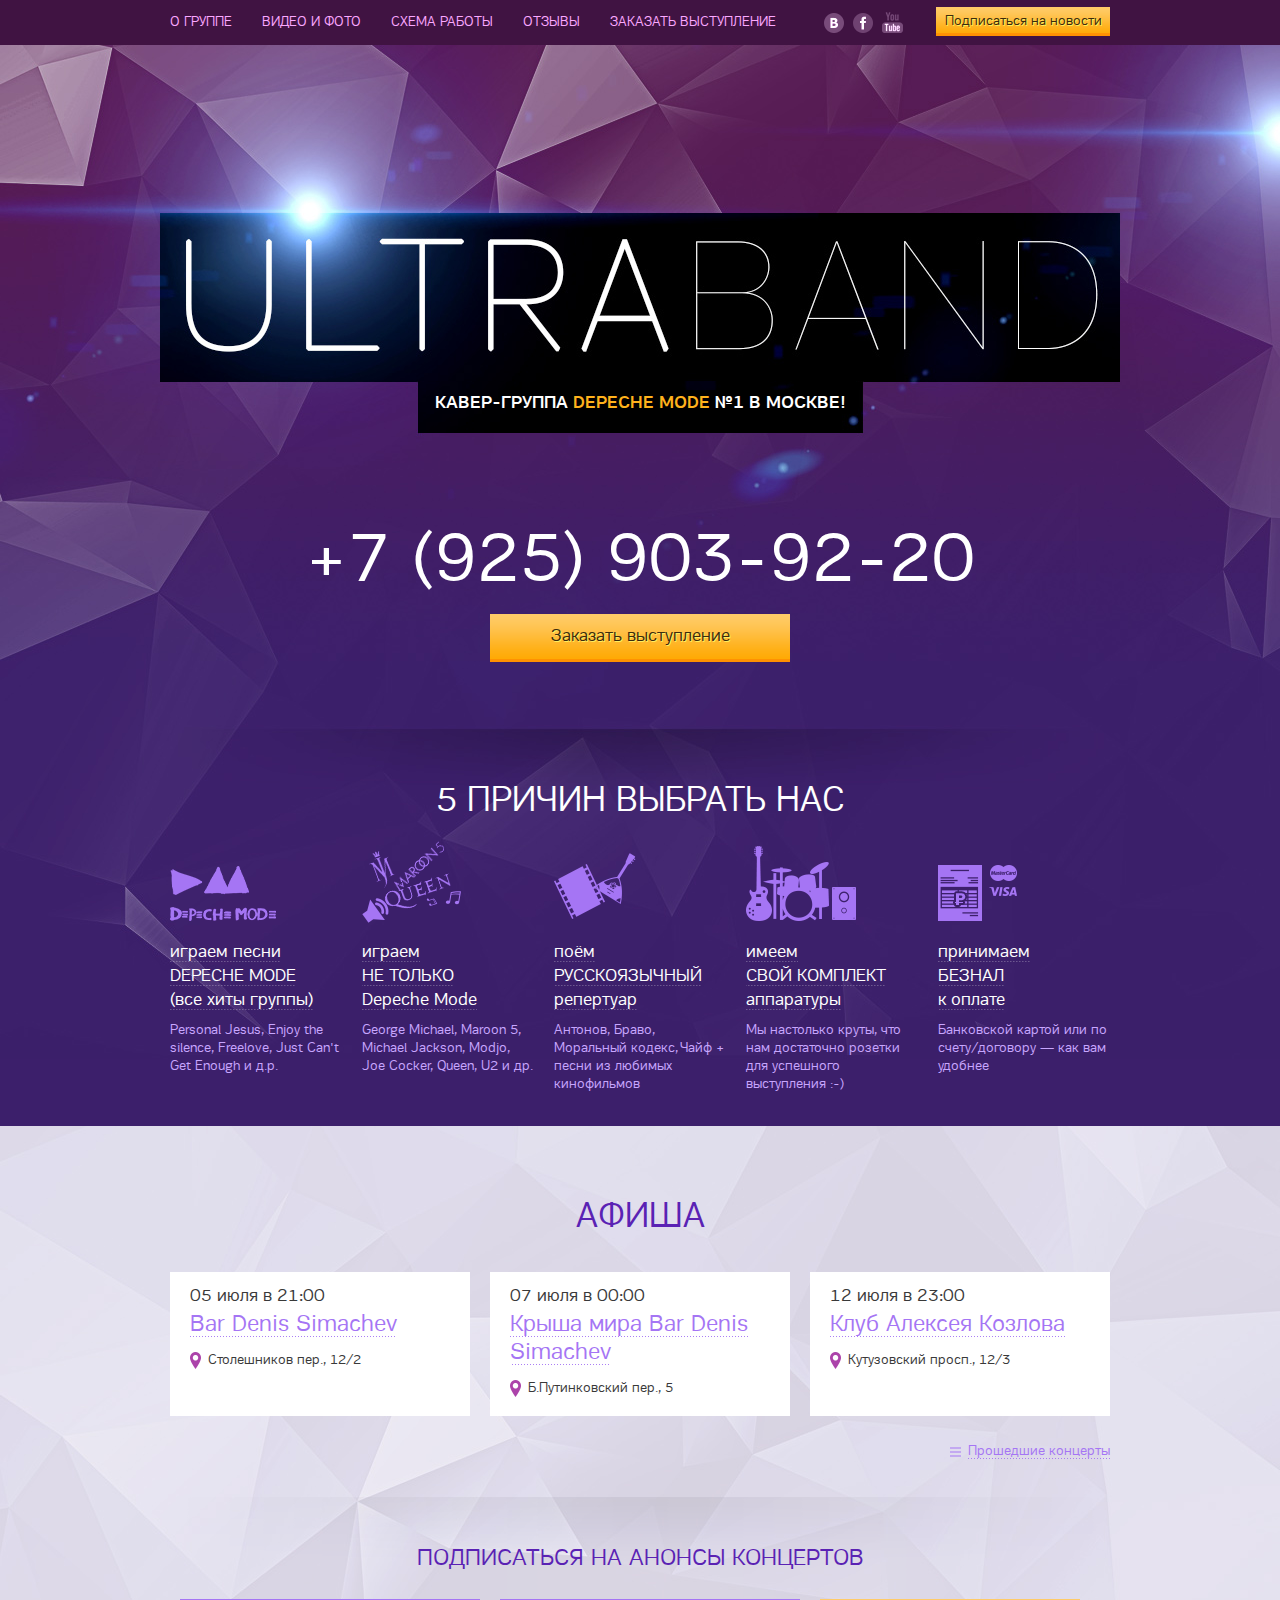
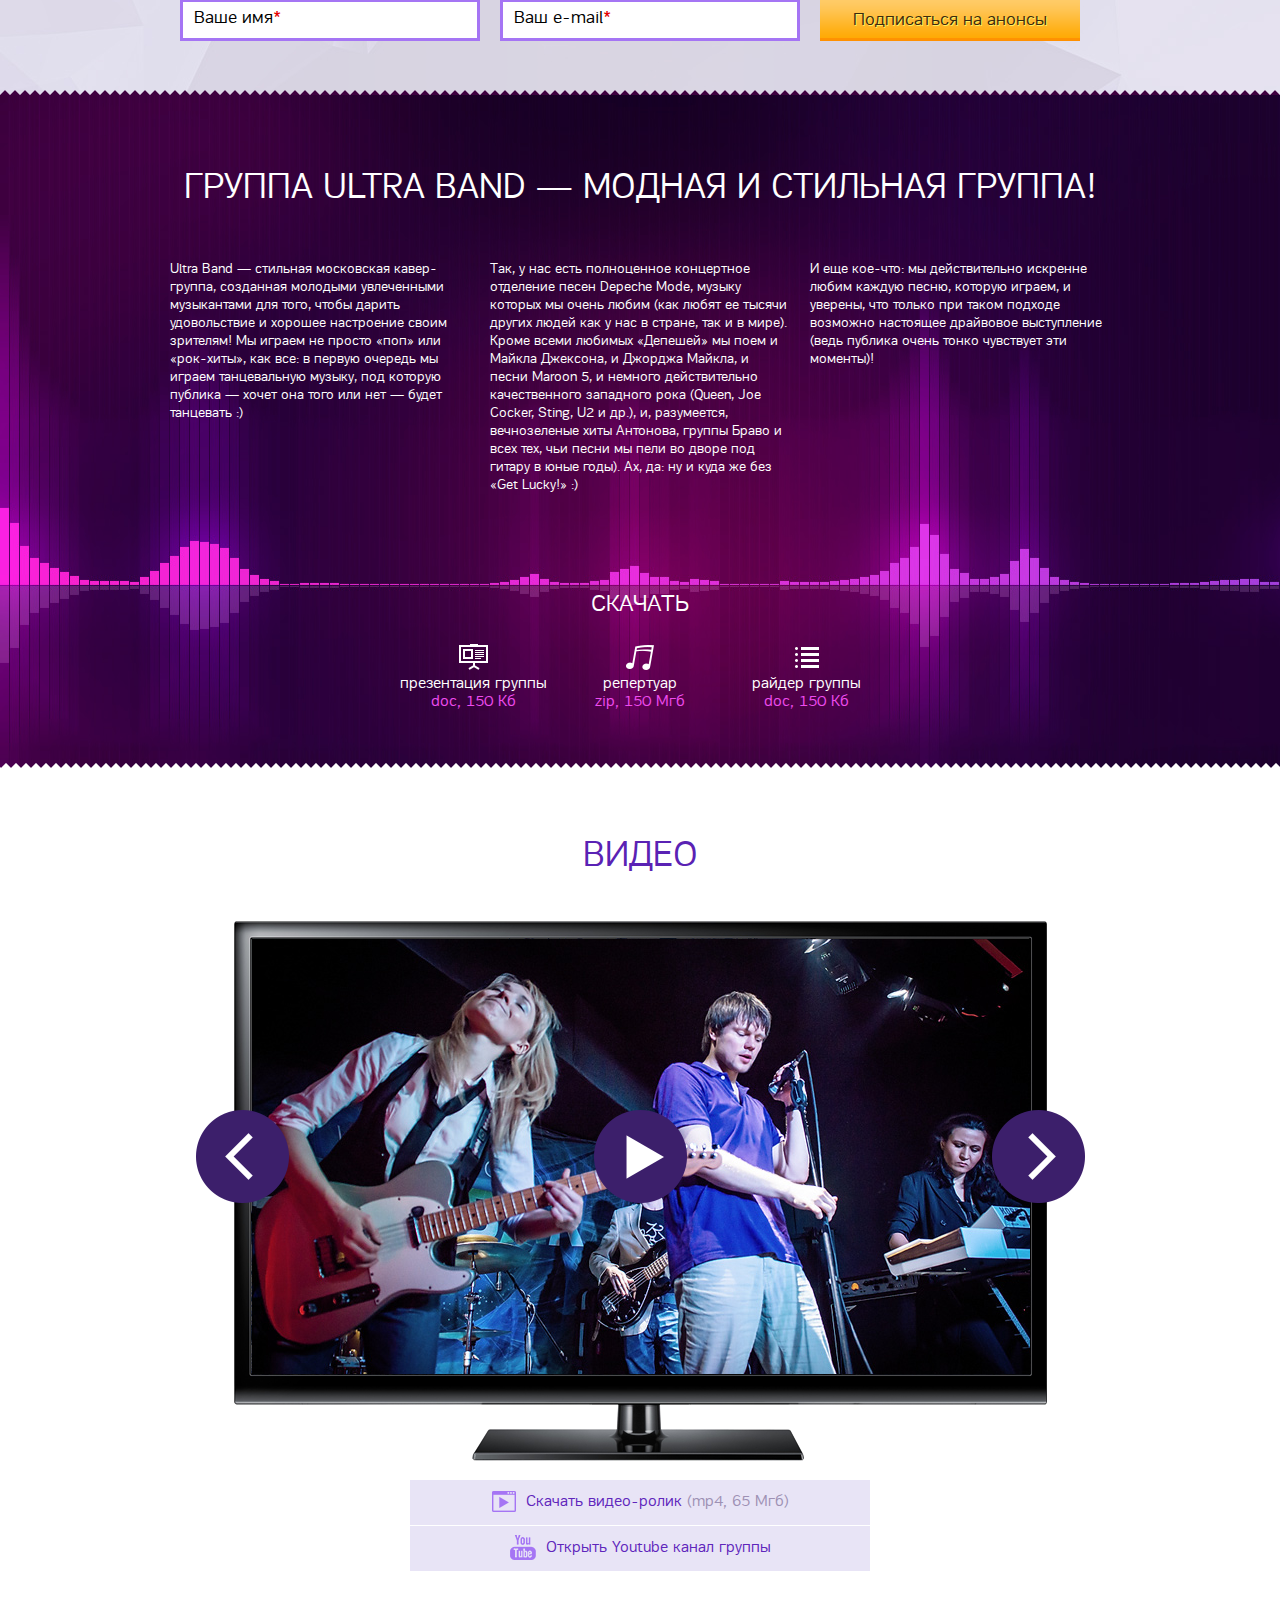
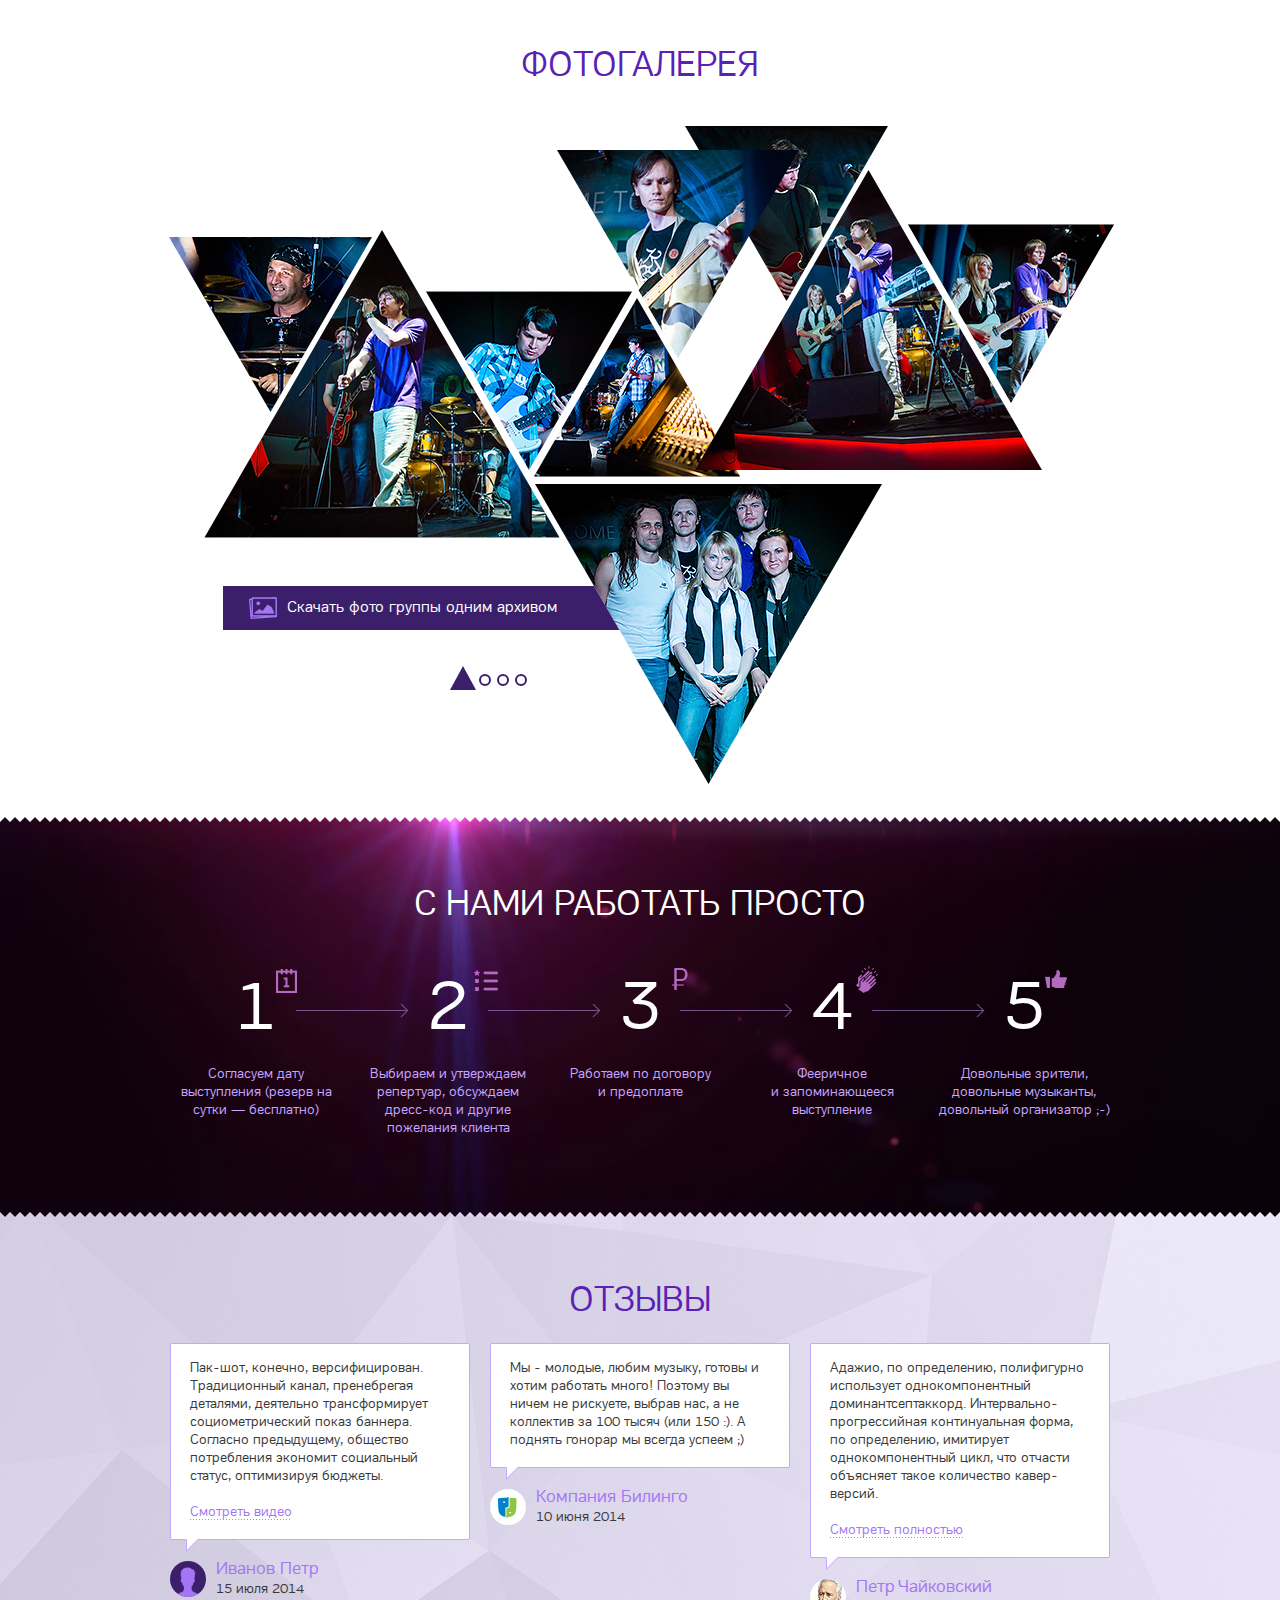
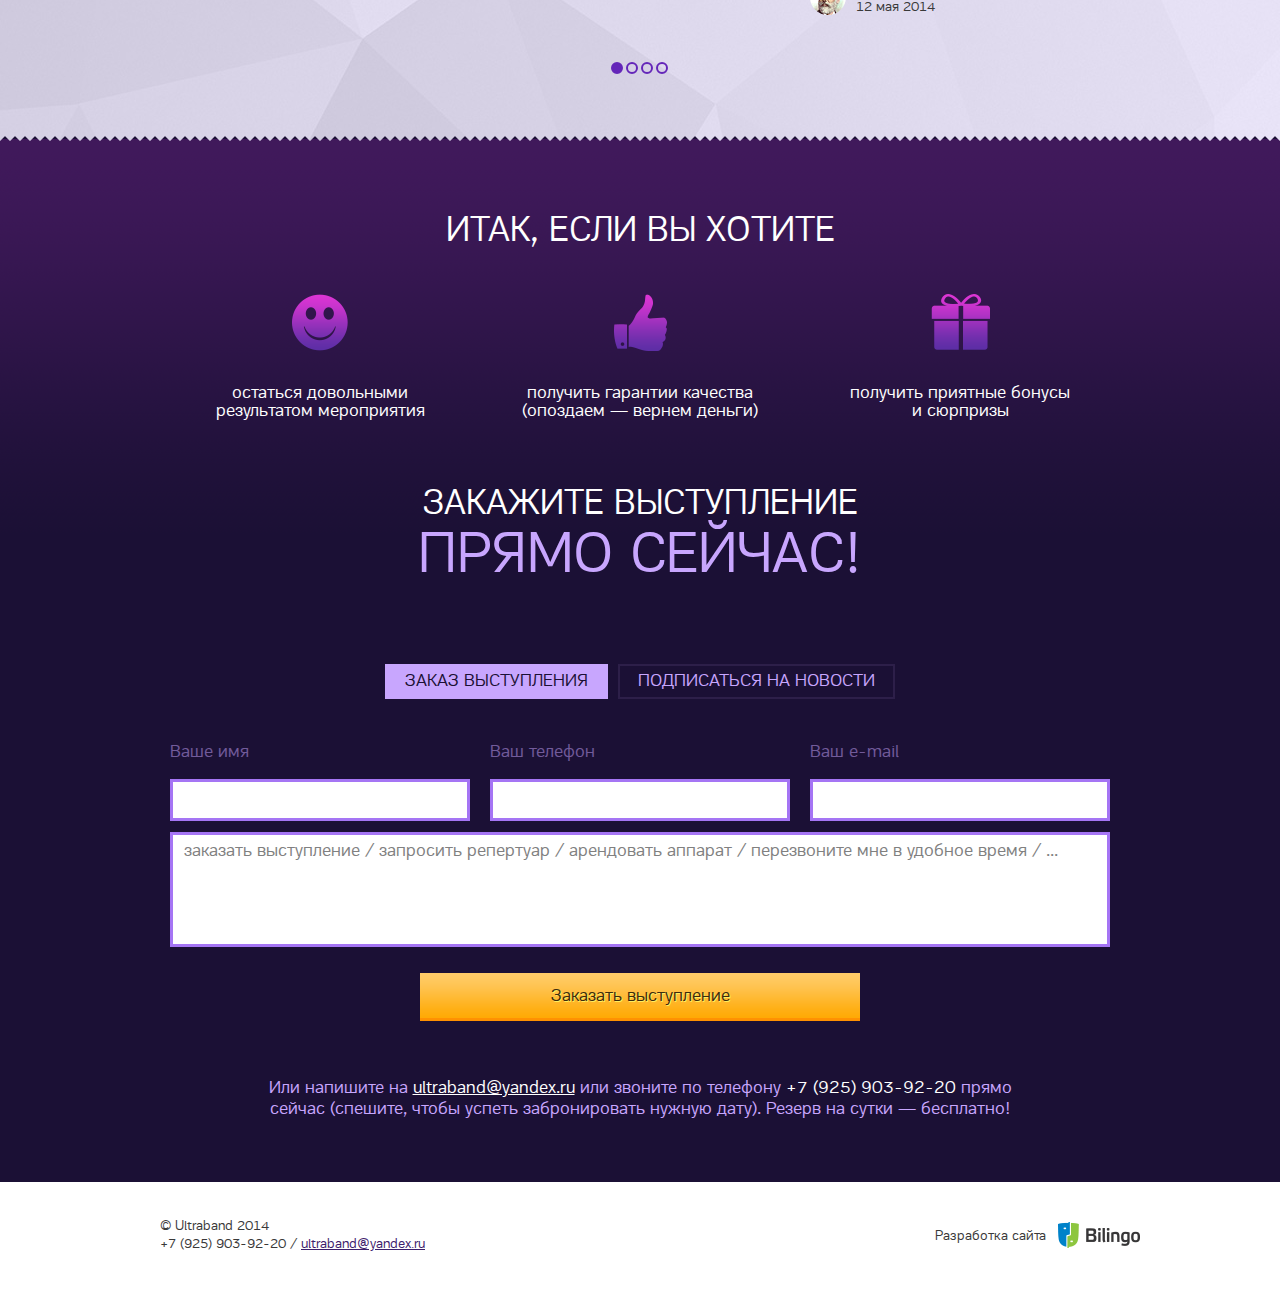
==== commit 9c82f5ec: "fix scroll" ====
--- a/index.html
+++ b/index.html
@@ -17,6 +17,9 @@
         <script src="js/jquery.stellar.min.js"></script>
         <script src="js/iscroll.js"></script>
         <script src="js/tools.js"></script>
+
+        <link rel="icon" href="favicon.ico" type="image/x-icon" />
+        <link rel="shortcut icon" href="favicon.ico" type="image/x-icon" />
 
         <meta name="viewport" content="width=1024" />
     </head>
@@ -48,7 +51,7 @@
                 <div><img src="images/promo-top.png" alt="" width="12" height="7" /> наверх</div>
                 <div>наверх <img src="images/promo-top.png" alt="" width="12" height="7" /></div>
             </div>
-            <h1>кавер-группа <span>Depeche Mode</span> №1 в Москве!</h1>
+            <div class="promo-top-text">кавер-группа <span>Depeche Mode</span> №1 в Москве!</div>
         </div>
 
         <!-- wrapper -->
@@ -57,6 +60,8 @@
 
                 <!-- promo -->
                 <section id="promo">
+
+                    <h1>кавер-группа <span>Depeche Mode</span> №1 в Москве!</h1>
 
                     <div class="promo-phone">+7 (925) 903-92-20</div>
                     <a href="#order-title" class="promo-order-link">Заказать выступление</a>
@@ -361,21 +366,27 @@
                             <div class="gallery-download"><a href="#">Скачать фото группы одним архивом</a></div>
                         </div>
 
-                        <img src="images/triangle-12.png" alt="" width="70" height="62" class="triangle triangle-12" data-stellar-ratio="1.2" />
-                        <img src="images/triangle-13.png" alt="" width="58" height="52" class="triangle triangle-13" data-stellar-ratio="1.3" />
-                        <img src="images/triangle-14.png" alt="" width="155" height="153" class="triangle triangle-14" data-stellar-ratio="1.2" />
-                        <img src="images/triangle-15.png" alt="" width="67" height="69" class="triangle triangle-15" data-stellar-ratio="1.1" />
-                        <img src="images/triangle-02.png" alt="" width="24" height="25" class="triangle triangle-02" data-stellar-ratio="1.1" />
-                        <img src="images/triangle-03.png" alt="" width="24" height="22" class="triangle triangle-03" data-stellar-ratio="1.1" />
-                        <img src="images/triangle-04.png" alt="" width="25" height="24" class="triangle triangle-04" data-stellar-ratio="1.2" />
-                        <img src="images/triangle-05.png" alt="" width="24" height="22" class="triangle triangle-05" data-stellar-ratio="1.3" />
-                        <img src="images/triangle-06.png" alt="" width="40" height="37" class="triangle triangle-06" data-stellar-ratio="1.2" />
-                        <img src="images/triangle-01.png" alt="" width="356" height="340" class="triangle triangle-01" data-stellar-ratio="1.2" />
-                        <img src="images/triangle-07.png" alt="" width="32" height="32" class="triangle triangle-07" data-stellar-ratio="1.1" />
-                        <img src="images/triangle-08.png" alt="" width="76" height="89" class="triangle triangle-08" data-stellar-ratio="1.3" />
-                        <img src="images/triangle-09.png" alt="" width="73" height="95" class="triangle triangle-09" data-stellar-ratio="1.2" />
-                        <img src="images/triangle-10.png" alt="" width="220" height="248" class="triangle triangle-10" data-stellar-ratio="1.1" />
-                        <img src="images/triangle-11.png" alt="" width="490" height="485" class="triangle triangle-11" data-stellar-ratio="1.2" />
+                        <div class="triangle-block" data-stellar-ratio="1.2">
+                            <img src="images/triangle-12.png" alt="" width="70" height="62" class="triangle triangle-12" />
+                            <img src="images/triangle-14.png" alt="" width="155" height="153" class="triangle triangle-14" />
+                            <img src="images/triangle-04.png" alt="" width="25" height="24" class="triangle triangle-04" />
+                            <img src="images/triangle-06.png" alt="" width="40" height="37" class="triangle triangle-06" />
+                            <img src="images/triangle-01.png" alt="" width="356" height="340" class="triangle triangle-01" />
+                            <img src="images/triangle-09.png" alt="" width="73" height="95" class="triangle triangle-09" />
+                            <img src="images/triangle-11.png" alt="" width="490" height="485" class="triangle triangle-11" />
+                        </div>
+                        <div class="triangle-block" data-stellar-ratio="1.3">
+                            <img src="images/triangle-13.png" alt="" width="58" height="52" class="triangle triangle-13" />
+                            <img src="images/triangle-05.png" alt="" width="24" height="22" class="triangle triangle-05" />
+                            <img src="images/triangle-08.png" alt="" width="76" height="89" class="triangle triangle-08" />
+                        </div>
+                        <div class="triangle-block" data-stellar-ratio="1.1">
+                            <img src="images/triangle-15.png" alt="" width="67" height="69" class="triangle triangle-15" />
+                            <img src="images/triangle-02.png" alt="" width="24" height="25" class="triangle triangle-02" />
+                            <img src="images/triangle-03.png" alt="" width="24" height="22" class="triangle triangle-03" />
+                            <img src="images/triangle-07.png" alt="" width="32" height="32" class="triangle triangle-07" />
+                            <img src="images/triangle-10.png" alt="" width="220" height="248" class="triangle triangle-10" />
+                        </div>
                     </div>
 
                 </section>
--- a/css/styles.css
+++ b/css/styles.css
@@ -28,18 +28,18 @@
 .header-order-link {float:right; margin:7px 10px 0 0; text-decoration:none; width:174px; height:29px; color:#3b2b0d; text-shadow:1px 1px 0 #ffed57; text-align:center; line-height:29px; background:url(../images/header-order-link.png)}
 .header-order-link:hover {background-position:left -29px}
 
-.promo-top-line {position:absolute; left:0; top:388px; width:100%; z-index:10}
-.promo-fixed .promo-top-line {position:fixed; top:45px; cursor:pointer}
-.promo-top-line h1 {width:445px; position:relative; text-align:center; text-transform:uppercase; margin:0 auto; height:38px; padding:13px 0 0 0; background:url(../images/promo-title.jpg); font:18px/18px "PF_Eencore_Sans_ProMedium", sans-serif; color:#fff}
-.promo-top {display:none; position:absolute; left:0; top:0; width:100%; height:51px; background:#000; background:rgba(0, 0, 0, .5); line-height:51px; white-space:nowrap; cursor:pointer}
+.promo-top-line {display:none; position:fixed; left:0; top:45px; width:100%; z-index:10; cursor:pointer}
+.promo-fixed .promo-top-line {display:block}
+.promo-top {position:absolute; left:0; top:0; width:100%; height:51px; background:#000; background:rgba(0, 0, 0, .5); line-height:51px; white-space:nowrap; cursor:pointer}
 .promo-top div {color:#a575f4; position:absolute; right:50%; margin:0 -480px 0 0}
 .promo-top div:first-child {right:auto; left:50%; margin:0 0 0 -480px}
 .promo-top img {vertical-align:middle; margin:0 2px}
-.promo-fixed .promo-top-line .promo-top {display:block}
-.promo-top-line h1 span {color:#ffb21c}
-
-#promo {background:#3c1f6b url(../images/promo-bg.jpg) no-repeat center top; padding:388px 0 0 0; position:relative; z-index:4}
+.promo-top-text {width:445px; position:relative; text-align:center; text-transform:uppercase; margin:0 auto; height:38px; padding:13px 0 0 0; background:url(../images/promo-title.jpg); font:18px/18px "PF_Eencore_Sans_ProMedium", sans-serif; color:#fff}
+.promo-top-text span {color:#ffb21c}
+
+#promo {background:#3c1f6b url(../images/promo-bg.jpg) no-repeat center top; padding:337px 0 0 0; position:relative; z-index:4}
 #promo h1 {width:445px; text-align:center; text-transform:uppercase; margin:0 auto; height:38px; padding:13px 0 0 0; background:url(../images/promo-title.jpg); font:18px/18px "PF_Eencore_Sans_ProMedium", sans-serif; color:#fff}
+#promo h1 span {color:#ffb21c}
 
 .promo-label {position:absolute; left:50%; top:21px; margin-left:372px; width:129px; height:84px; padding:44px 0 0 0; text-align:center; text-transform:uppercase; color:#000; line-height:14px; background:url(../images/promo-label.png)}
 .promo-label a {color:#c4a0ff}
@@ -170,6 +170,7 @@
 .gallery-download a {color:#fff; text-decoration:none}
 .gallery-download a:hover {text-decoration:underline}
 
+.triangle-block {position:absolute; left:0; top:0; height:100%}
 .triangle {position:absolute; z-index:6}
 .triangle-01 {left:-290px; top:-128px}
 .triangle-02 {left:179px; top:13px}
